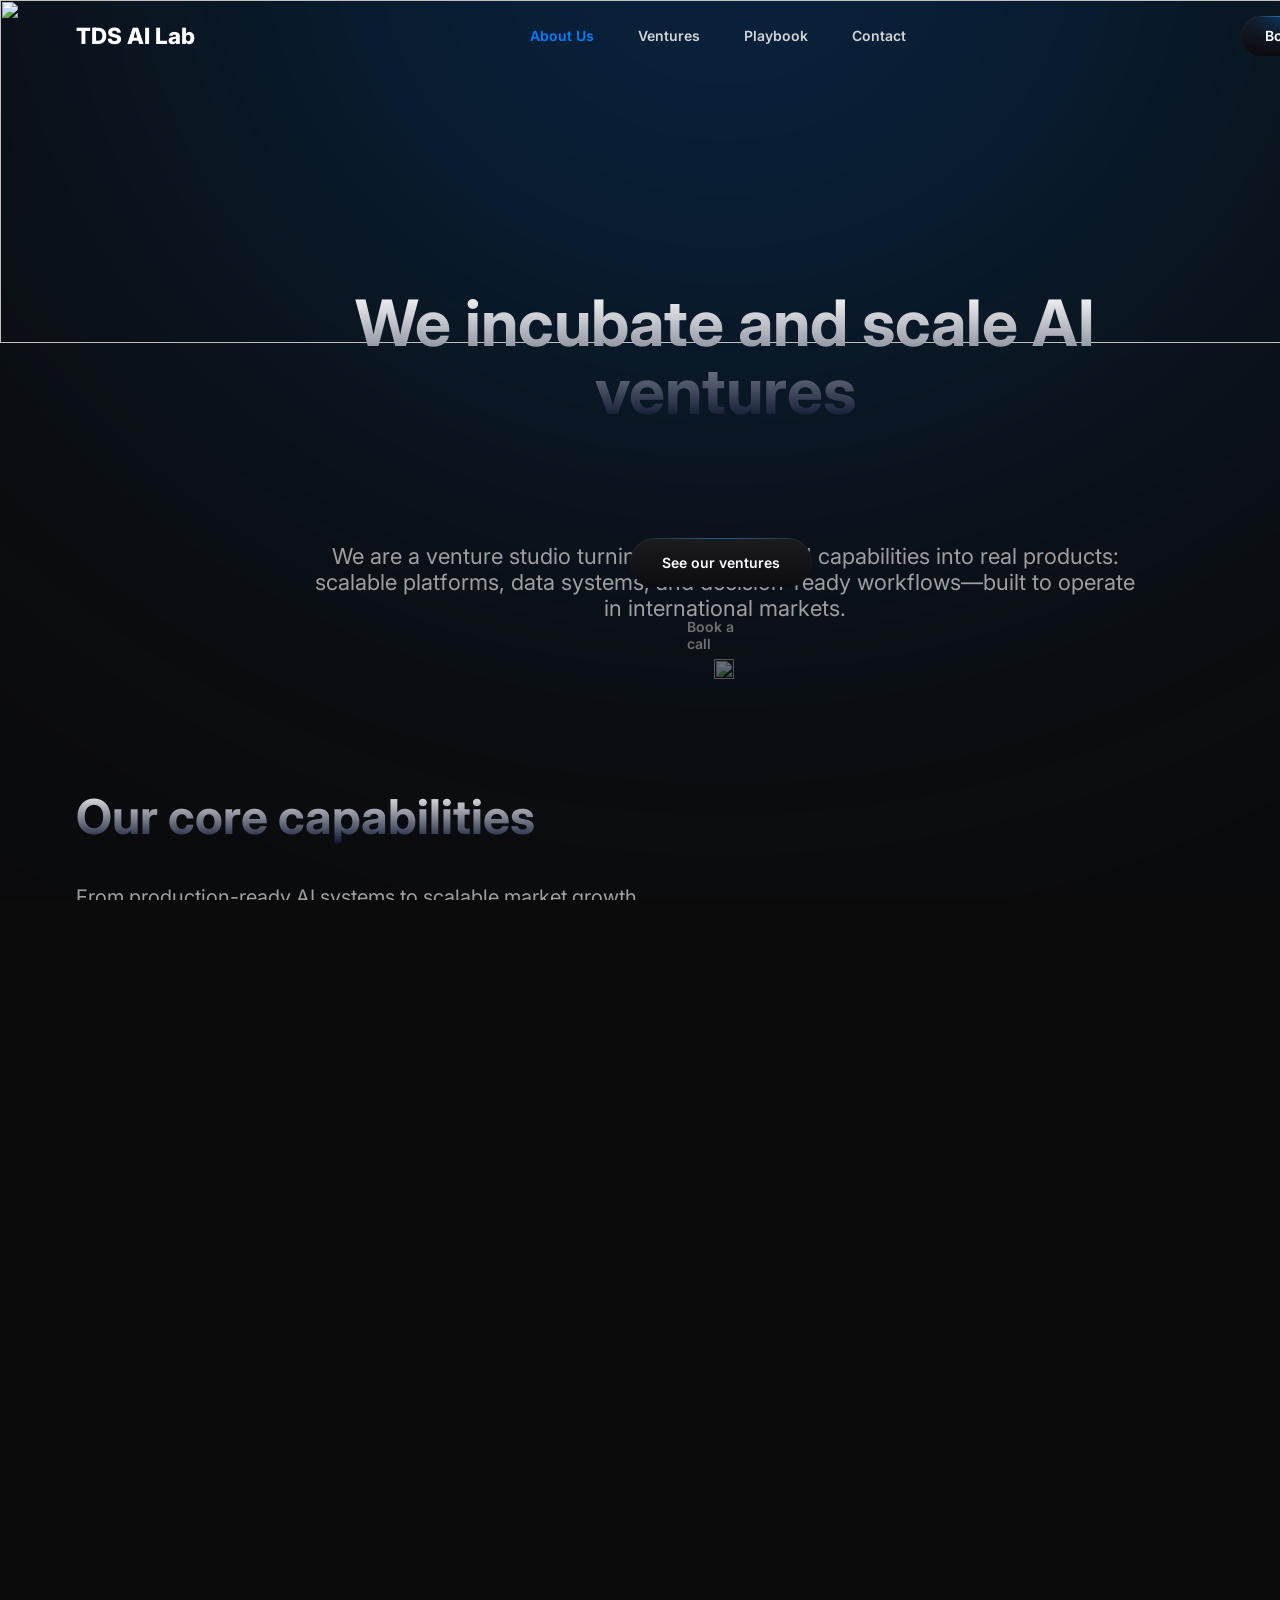
==== index.html @ 9617f19d "first commit" ====
<!DOCTYPE html>
<html>
  <head>
    <meta name="viewport" content="width=device-width, initial-scale=1" />
    <meta charset="utf-8" />
    <link rel="stylesheet" href="globals.css" />
    <link rel="stylesheet" href="styleguide.css" />
    <link rel="stylesheet" href="style.css" />
  </head>
  <body>
    <div class="hero-section" data-model-id="10210:173">
      <div class="frame">
        <div class="ellipse"></div>
        <img class="mask-group" src="https://c.animaapp.com/CDlBEtmH/img/mask-group.png" />
        <div class="group">
          <div class="div">
            <p class="text-wrapper">We incubate and scale AI ventures</p>
            <p class="p">
              We are a venture studio turning cutting-edge AI capabilities into real products: scalable platforms, data
              systems, and decision-ready workflows—built to operate in international markets.
            </p>
          </div>
          <div class="frame-2">
            <div class="text-wrapper-2">Book a call</div>
            <img class="icon-arrow-right" src="https://c.animaapp.com/CDlBEtmH/img/icon-arrow-right.svg" />
          </div>
        </div>
        <button class="button">
          <div class="rectangle"></div>
          <div class="text-wrapper-3">See our ventures</div>
        </button>
      </div>
      <div class="core-capabilities">
        <div class="text-wrapper-4">Our core capabilities</div>
        <p class="text-wrapper-5">From production-ready AI systems to scalable market growth</p>
        <div class="nav-card">
          <img class="illustration-metrics" src="https://c.animaapp.com/CDlBEtmH/img/illustration---metrics.svg" />
          <div class="div-2">
            <div class="text-wrapper-6">Applied AI &amp; Data</div>
            <p class="text-wrapper-7">
              Modular intelligence layers: extraction, enrichment, retrieval, automation, and insight generation.
            </p>
          </div>
        </div>
        <div class="nav-card-2">
          <img class="img" src="https://c.animaapp.com/CDlBEtmH/img/illustration---growth-boards.svg" />
          <div class="div-2">
            <div class="market-access">Market Access &amp; Partnerships</div>
            <p class="text-wrapper-7">
              Support in packaging, positioning, and expanding into new markets with commercial and financing partners.
            </p>
          </div>
        </div>
        <div class="nav-card-3">
          <img class="img" src="https://c.animaapp.com/CDlBEtmH/img/illustration---events.svg" />
          <div class="div-2">
            <div class="text-wrapper-6">Product &amp; Engineering</div>
            <p class="text-wrapper-7">
              Production-grade AI systems, data pipelines, and SaaS platforms designed for reliability and scale.
            </p>
          </div>
        </div>
      </div>
      <div class="top-nav">
        <div class="text-wrapper-8">TDS AI Lab</div>
        <div class="tabs">
          <div class="account">
            <div class="text"><div class="text-wrapper-9">About Us</div></div>
          </div>
          <div class="account">
            <div class="text"><div class="text-wrapper-10">Ventures</div></div>
          </div>
          <div class="account">
            <div class="text"><div class="text-wrapper-10">Playbook</div></div>
          </div>
          <div class="account">
            <div class="text"><div class="text-wrapper-10">Contact</div></div>
          </div>
        </div>
        <div class="buttone">
          <div class="ellipse-2"></div>
          <div class="text-wrapper-3">Book a call</div>
          <div class="rectangle-2"></div>
        </div>
      </div>
      <div class="products">
        <div class="artificial">
          <div class="ellipse-3"></div>
          <img class="mask-group-2" src="https://c.animaapp.com/CDlBEtmH/img/mask-group-1.png" />
          <p class="body">We have already incubated and scaled two AI products</p>
          <p class="headline">Ventures incubated inside TDS AI Lab</p>
        </div>
        <div class="products-2">
          <div class="text-wrapper-11">ProfileWave</div>
          <p class="text-wrapper-12">
            Company intelligence and lead-generation workflows: enrichment, reports, and decision-ready insights.
          </p>
          <button class="button-2">
            <div class="rectangle"></div>
            <div class="text-wrapper-3">Visit profilewave.com</div>
            <img class="icon-arrow-right-2" src="https://c.animaapp.com/CDlBEtmH/img/icon-arrow-right-3.svg" />
          </button>
          <div class="i-pad">
            <img class="image" src="https://c.animaapp.com/CDlBEtmH/img/image.png" />
            <img class="frame-3" src="https://c.animaapp.com/CDlBEtmH/img/frame-1.png" />
          </div>
        </div>
        <div class="products-3">
          <div class="text-wrapper-11">AINNOV8</div>
          <p class="text-wrapper-12">
            AI intelligence platform transforming diverse inputs into modular insights for dashboards and workflows.
          </p>
          <button class="button-3">
            <div class="rectangle"></div>
            <div class="text-wrapper-3">Visit ainnov8.com</div>
            <img class="icon-arrow-right-2" src="https://c.animaapp.com/CDlBEtmH/img/icon-arrow-right-3.svg" />
          </button>
          <div class="i-pad">
            <img class="image-2" src="https://c.animaapp.com/CDlBEtmH/img/image-1.png" />
            <img class="frame-3" src="https://c.animaapp.com/CDlBEtmH/img/frame-1.png" />
          </div>
        </div>
      </div>
      <div class="core-capabilities-2">
        <p class="text-wrapper-13">Scalable technology foundation for intelligent systems</p>
        <div class="nav-card-4">
          <img class="illustration" src="https://c.animaapp.com/CDlBEtmH/img/illustration---destinations.svg" />
          <div class="div-2">
            <div class="text-wrapper-14">Modular intelligence</div>
            <p class="text-wrapper-15">
              Building blocks for classification, extraction, summarization, RAG, and automated workflows.
            </p>
          </div>
        </div>
        <div class="nav-card-5">
          <img class="illustration-2" src="https://c.animaapp.com/CDlBEtmH/img/illustration---segments.svg" />
          <div class="div-2">
            <div class="text-wrapper-14">Enterprise readiness</div>
            <p class="text-wrapper-15">
              Security-minded architecture, scalable infrastructure, and production monitoring built-in.
            </p>
          </div>
        </div>
        <div class="nav-card-6">
          <img class="illustration-2" src="https://c.animaapp.com/CDlBEtmH/img/illustration---journeys.svg" />
          <div class="div-2">
            <div class="text-wrapper-14">End-to-end systems</div>
            <p class="text-wrapper-15">
              From ingestion to delivery: data, models, APIs, and user-facing products in one coherent stack.
            </p>
          </div>
        </div>
      </div>
      <div class="artificial-2">
        <img class="group-2" src="https://c.animaapp.com/CDlBEtmH/img/group-289333.png" />
        <p class="text-wrapper-16">Where AI Ideas Become Global Ventures</p>
        <p class="text-wrapper-17">
          We incubate, engineer, and scale AI-first companies with strong technical foundations and market access.
        </p>
        <button class="button-4">
          <div class="rectangle"></div>
          <div class="text-wrapper-3">Book a Call</div>
          <img class="icon-arrow-right-2" src="https://c.animaapp.com/CDlBEtmH/img/icon-arrow-right-3.svg" />
        </button>
      </div>
    </div>
  </body>
</html>
---- globals.css ----
@import url("https://cdnjs.cloudflare.com/ajax/libs/meyer-reset/2.0/reset.min.css");
@import url("https://fonts.googleapis.com/css?family=Inter:400,800,500,700,600");
* {
  -webkit-font-smoothing: antialiased;
  box-sizing: border-box;
}
html,
body {
  margin: 0px;
  height: 100%;
}
/* a blue color as a generic focus style */
button:focus-visible {
  outline: 2px solid #4a90e2 !important;
  outline: -webkit-focus-ring-color auto 5px !important;
}
a {
  text-decoration: none;
}
---- styleguide.css ----
:root {
  --headline-h0-font-family: "SF Pro", Helvetica;
  --headline-h0-font-weight: 700;
  --headline-h0-font-size: 40px;
  --headline-h0-letter-spacing: 0px;
  --headline-h0-line-height: 42px;
  --headline-h0-font-style: normal;
  --headline-h1-font-family: "SF Pro", Helvetica;
  --headline-h1-font-weight: 700;
  --headline-h1-font-size: 28px;
  --headline-h1-letter-spacing: 0px;
  --headline-h1-line-height: 32px;
  --headline-h1-font-style: normal;
  --headline-h2-font-family: "SF Pro", Helvetica;
  --headline-h2-font-weight: 400;
  --headline-h2-font-size: 22px;
  --headline-h2-letter-spacing: 0px;
  --headline-h2-line-height: 24px;
  --headline-h2-font-style: normal;
  --headline-h2-bold-font-family: "SF Pro", Helvetica;
  --headline-h2-bold-font-weight: 700;
  --headline-h2-bold-font-size: 22px;
  --headline-h2-bold-letter-spacing: 0px;
  --headline-h2-bold-line-height: 24px;
  --headline-h2-bold-font-style: normal;
  --headline-h3-font-family: "SF Pro", Helvetica;
  --headline-h3-font-weight: 700;
  --headline-h3-font-size: 20px;
  --headline-h3-letter-spacing: 0px;
  --headline-h3-line-height: 24px;
  --headline-h3-font-style: normal;
  --headline-h4-font-family: "SF Pro", Helvetica;
  --headline-h4-font-weight: 400;
  --headline-h4-font-size: 18px;
  --headline-h4-letter-spacing: 0px;
  --headline-h4-line-height: 22px;
  --headline-h4-font-style: normal;
  --body-p0-font-family: "SF Pro", Helvetica;
  --body-p0-font-weight: 400;
  --body-p0-font-size: 20px;
  --body-p0-letter-spacing: 0px;
  --body-p0-line-height: 28px;
  --body-p0-font-style: normal;
  --body-p1-font-family: "SF Pro", Helvetica;
  --body-p1-font-weight: 400;
  --body-p1-font-size: 16px;
  --body-p1-letter-spacing: 0px;
  --body-p1-line-height: 20px;
  --body-p1-font-style: normal;
  --body-p1-medium-font-family: "SF Pro", Helvetica;
  --body-p1-medium-font-weight: 500;
  --body-p1-medium-font-size: 16px;
  --body-p1-medium-letter-spacing: 0px;
  --body-p1-medium-line-height: 20px;
  --body-p1-medium-font-style: normal;
  --body-p2-font-family: "SF Pro", Helvetica;
  --body-p2-font-weight: 400;
  --body-p2-font-size: 14px;
  --body-p2-letter-spacing: 0px;
  --body-p2-line-height: 20px;
  --body-p2-font-style: normal;
  --body-p2-medium-font-family: "SF Pro", Helvetica;
  --body-p2-medium-font-weight: 500;
  --body-p2-medium-font-size: 14px;
  --body-p2-medium-letter-spacing: 0px;
  --body-p2-medium-line-height: 20px;
  --body-p2-medium-font-style: normal;
  --label-l1-font-family: "SF Pro", Helvetica;
  --label-l1-font-weight: 400;
  --label-l1-font-size: 12px;
  --label-l1-letter-spacing: 0px;
  --label-l1-line-height: 16px;
  --label-l1-font-style: normal;
  --label-l2-font-family: "SF Pro", Helvetica;
  --label-l2-font-weight: 400;
  --label-l2-font-size: 11px;
  --label-l2-letter-spacing: 0px;
  --label-l2-line-height: 12px;
  --label-l2-font-style: normal;
  --label-l2-semibold-font-family: "SF Pro", Helvetica;
  --label-l2-semibold-font-weight: 400;
  --label-l2-semibold-font-size: 11px;
  --label-l2-semibold-letter-spacing: 0px;
  --label-l2-semibold-line-height: 12px;
  --label-l2-semibold-font-style: normal;
  --button-b1-font-family: "SF Pro", Helvetica;
  --button-b1-font-weight: 400;
  --button-b1-font-size: 14px;
  --button-b1-letter-spacing: 0px;
  --button-b1-line-height: 20px;
  --button-b1-font-style: normal;
  --button-b2-font-family: "SF Pro", Helvetica;
  --button-b2-font-weight: 400;
  --button-b2-font-size: 12px;
  --button-b2-letter-spacing: 0px;
  --button-b2-line-height: 14px;
  --button-b2-font-style: normal;
}
---- style.css ----
html, body {
  margin: 0;
  padding: 0;
  width: 100%;
  min-width: 100%;
  overflow-x: hidden;
  background-color: #0b0b0c;
}

.hero-section {
  position: relative;
  width: 1440px;
  height: 3922px;
  background-color: #0b0b0c;
  overflow: hidden;
  margin: 0 auto;
}

.hero-section .frame,
.hero-section .core-capabilities,
.hero-section .top-nav,
.hero-section .products,
.hero-section .core-capabilities-2,
.hero-section .artificial-2 {
  left: 50%;
  transform: translateX(-50%);
}

.hero-section .frame {
  position: absolute;
  top: 0;
  left: 50%;
  width: 1440px;
  transform: translateX(-50%);
  height: 713px;
}

.hero-section .ellipse {
  position: absolute;
  top: -831px;
  left: -186px;
  width: 1822px;
  height: 1544px;
  border-radius: 911.06px/771.95px;
  filter: blur(209.02px);
  background: radial-gradient(50% 50% at 50% 50%, rgba(0, 128, 255, 0.3) 0%, rgba(12, 12, 12, 0.3) 100%);
}

.hero-section .mask-group {
  position: absolute;
  top: 0;
  left: 50%;
  width: 1440px;
  transform: translateX(-50%);
  height: 343px;
}

.hero-section .group {
  position: absolute;
  top: 225px;
  left: 305px;
  width: 840px;
  height: 438px;
  display: flex;
  flex-direction: column;
  gap: 145px;
}

.hero-section .div {
  width: 844px;
  height: 249px;
  display: flex;
  flex-direction: column;
  gap: 32px;
}

.hero-section .text-wrapper {
  display: flex;
  align-items: center;
  justify-content: center;
  margin-left: 35.1px;
  width: 770px;
  height: 136px;
  background: linear-gradient(180deg, rgba(255, 255, 255, 1) 0%, rgba(6, 15, 42, 1) 100%);
  -webkit-background-clip: text !important;
  background-clip: text;
  -webkit-text-fill-color: transparent;
  text-fill-color: transparent;
  font-family: "Inter", Helvetica;
  font-weight: 700;
  color: transparent;
  font-size: 64px;
  text-align: center;
  letter-spacing: 0;
  line-height: 68px;
}

.hero-section .p {
  display: flex;
  align-items: center;
  justify-content: center;
  width: 840px;
  height: 81px;
  font-family: "Inter", Helvetica;
  font-weight: 400;
  color: #9f9fa1;
  font-size: 22px;
  text-align: center;
  letter-spacing: 0;
  line-height: normal;
}

.hero-section .frame-2 {
  display: flex;
  margin-left: 382.1px;
  width: 74px;
  height: 44px;
  position: relative;
  flex-direction: column;
  align-items: center;
  gap: 7px;
  opacity: 0.4;
}

.hero-section .text-wrapper-2 {
  position: relative;
  align-self: stretch;
  margin-top: -1px;
  font-family: "Inter", Helvetica;
  font-weight: 600;
  color: #ffffff;
  font-size: 14px;
  letter-spacing: 0;
  line-height: normal;
}

.hero-section .icon-arrow-right {
  position: relative;
  width: 20px;
  height: 20px;
}

.hero-section .button {
  all: unset;
  box-sizing: border-box;
  display: inline-flex;
  height: 49px;
  align-items: center;
  gap: 8px;
  padding: 16px 32px;
  position: absolute;
  top: 538px;
  left: calc(50% - 90px);
  border-radius: 999px;
  overflow: hidden;
  border: none;
  background: linear-gradient(180deg, rgba(28, 28, 31, 1) 0%, rgba(12, 12, 17, 1) 100%);
}

.hero-section .button::before {
  content: "";
  position: absolute;
  inset: 0;
  padding: 1px;
  border-radius: 999px;
  background: linear-gradient(180deg, rgba(255, 255, 255, 0.07) 0%, rgba(12, 12, 12, 0.04) 100%);
  -webkit-mask: linear-gradient(#fff 0 0) content-box, linear-gradient(#fff 0 0);
  -webkit-mask-composite: xor;
  mask-composite: exclude;
  z-index: 1;
  pointer-events: none;
}

.hero-section .rectangle {
  position: absolute;
  width: calc(100% - 13px);
  left: 7px;
  bottom: 48px;
  height: 1px;
  background: linear-gradient(
    90deg,
    rgba(13, 13, 13, 1) 0%,
    rgba(39, 133, 226, 0.8) 36%,
    rgba(0, 128, 255, 1) 50%,
    rgba(39, 133, 226, 0.8) 64%,
    rgba(13, 13, 13, 0) 100%
  );
  opacity: 0.5;
}

.hero-section .text-wrapper-3 {
  position: relative;
  width: fit-content;
  margin-top: -1px;
  font-family: "Inter", Helvetica;
  font-weight: 600;
  color: #ffffff;
  font-size: 14px;
  letter-spacing: 0;
  line-height: normal;
}

.hero-section .core-capabilities {
  position: absolute;
  top: 713px;
  left: 50%;
  width: 1436px;
  transform: translateX(-50%);
  height: 651px;
}

.hero-section .text-wrapper-4 {
  position: absolute;
  top: 76px;
  left: 74px;
  height: 56px;
  display: flex;
  align-items: center;
  background: linear-gradient(180deg, rgba(255, 255, 255, 1) 0%, rgba(6, 15, 42, 1) 100%);
  -webkit-background-clip: text !important;
  background-clip: text;
  -webkit-text-fill-color: transparent;
  text-fill-color: transparent;
  font-family: "Inter", Helvetica;
  font-weight: 700;
  color: transparent;
  font-size: 48px;
  letter-spacing: 0;
  line-height: 56px;
  white-space: nowrap;
}

.hero-section .text-wrapper-5 {
  position: absolute;
  top: 152px;
  left: 74px;
  height: 24px;
  display: flex;
  align-items: center;
  font-family: "Inter", Helvetica;
  font-weight: 400;
  color: #9f9fa1;
  font-size: 20px;
  letter-spacing: 0;
  line-height: normal;
  white-space: nowrap;
}

.hero-section .nav-card {
  display: flex;
  flex-direction: column;
  width: 404px;
  height: 347px;
  align-items: flex-start;
  justify-content: space-between;
  padding: 44px;
  position: absolute;
  top: 224px;
  left: 516px;
  border-radius: 24px;
  overflow: hidden;
  border: none;
  background: linear-gradient(180deg, rgba(28, 28, 31, 1) 0%, rgba(12, 12, 12, 1) 100%);
}

.hero-section .nav-card::before {
  content: "";
  position: absolute;
  inset: 0;
  padding: 1px;
  border-radius: 24px;
  background: linear-gradient(180deg, rgba(28, 28, 31, 0.5) 0%, rgba(255, 255, 255, 0.12) 100%);
  -webkit-mask: linear-gradient(#fff 0 0) content-box, linear-gradient(#fff 0 0);
  -webkit-mask-composite: xor;
  mask-composite: exclude;
  z-index: 1;
  pointer-events: none;
}

.hero-section .illustration-metrics {
  position: relative;
  width: 48px;
  height: 48.02px;
  margin-top: -0.02px;
}

.hero-section .div-2 {
  display: flex;
  flex-direction: column;
  align-items: flex-start;
  gap: 16px;
  position: relative;
  align-self: stretch;
  width: 100%;
  flex: 0 0 auto;
}

.hero-section .text-wrapper-6 {
  position: relative;
  width: fit-content;
  margin-top: -1px;
  font-family: "Inter", Helvetica;
  font-weight: 500;
  color: #ffffff;
  font-size: 22px;
  letter-spacing: 0;
  line-height: 32px;
  white-space: nowrap;
}

.hero-section .text-wrapper-7 {
  position: relative;
  display: flex;
  align-items: center;
  align-self: stretch;
  font-family: "Inter", Helvetica;
  font-weight: 400;
  color: #9f9fa1;
  font-size: 18px;
  letter-spacing: 0;
  line-height: normal;
}

.hero-section .nav-card-2 {
  width: 404px;
  height: 347px;
  justify-content: space-between;
  padding: 44px;
  top: 224px;
  left: 960px;
  border-radius: 24px;
  overflow: hidden;
  border: none;
  background: linear-gradient(180deg, rgba(28, 28, 31, 1) 0%, rgba(12, 12, 12, 1) 100%);
  display: flex;
  flex-direction: column;
  align-items: flex-start;
  position: absolute;
}

.hero-section .nav-card-2::before {
  content: "";
  position: absolute;
  inset: 0;
  padding: 1px;
  border-radius: 24px;
  background: linear-gradient(180deg, rgba(28, 28, 31, 0.5) 0%, rgba(255, 255, 255, 0.12) 100%);
  -webkit-mask: linear-gradient(#fff 0 0) content-box, linear-gradient(#fff 0 0);
  -webkit-mask-composite: xor;
  mask-composite: exclude;
  z-index: 1;
  pointer-events: none;
}

.hero-section .img {
  position: relative;
  width: 48px;
  height: 48px;
}

.hero-section .market-access {
  position: relative;
  width: fit-content;
  margin-top: -1px;
  margin-right: -1px;
  font-family: "Inter", Helvetica;
  font-weight: 500;
  color: #ffffff;
  font-size: 22px;
  letter-spacing: 0;
  line-height: 32px;
  white-space: nowrap;
}

.hero-section .nav-card-3 {
  width: 404px;
  height: 347px;
  justify-content: space-between;
  padding: 44px;
  top: 224px;
  left: 74px;
  border-radius: 24px;
  overflow: hidden;
  border: none;
  background: linear-gradient(180deg, rgba(28, 28, 31, 1) 0%, rgba(12, 12, 12, 1) 100%);
  display: flex;
  flex-direction: column;
  align-items: flex-start;
  position: absolute;
}

.hero-section .nav-card-3::before {
  content: "";
  position: absolute;
  inset: 0;
  padding: 1px;
  border-radius: 24px;
  background: linear-gradient(180deg, rgba(28, 28, 31, 0.5) 0%, rgba(255, 255, 255, 0.12) 100%);
  -webkit-mask: linear-gradient(#fff 0 0) content-box, linear-gradient(#fff 0 0);
  -webkit-mask-composite: xor;
  mask-composite: exclude;
  z-index: 1;
  pointer-events: none;
}

.hero-section .top-nav {
  display: flex;
  width: 1448px;
  align-items: center;
  justify-content: space-between;
  padding: 16px 80px;
  position: absolute;
  top: 0;
  left: 50%;
  transform: translateX(-50%);
}

.hero-section .text-wrapper-8 {
  position: relative;
  display: flex;
  align-items: center;
  justify-content: center;
  width: fit-content;
  font-family: "Inter", Helvetica;
  font-weight: 800;
  color: #ffffff;
  font-size: 22.4px;
  text-align: center;
  letter-spacing: 0;
  line-height: 23.8px;
  white-space: nowrap;
}

.hero-section .tabs {
  display: inline-flex;
  align-items: center;
  gap: 44px;
  position: relative;
  flex: 0 0 auto;
}

.hero-section .account {
  display: inline-flex;
  align-items: center;
  gap: 10px;
  position: relative;
  flex: 0 0 auto;
}

.hero-section .text {
  display: inline-flex;
  flex-direction: column;
  align-items: flex-start;
  position: relative;
  flex: 0 0 auto;
}

.hero-section .text-wrapper-9 {
  position: relative;
  width: fit-content;
  margin-top: -1px;
  font-family: "Inter", Helvetica;
  font-weight: 600;
  color: #007fff;
  font-size: 14px;
  letter-spacing: 0;
  line-height: 20px;
  white-space: nowrap;
}

.hero-section .text-wrapper-10 {
  position: relative;
  width: fit-content;
  margin-top: -1px;
  font-family: "Inter", Helvetica;
  font-weight: 600;
  color: #d3d3d6;
  font-size: 14px;
  letter-spacing: 0;
  line-height: 20px;
  white-space: nowrap;
}

.hero-section .buttone {
  display: inline-flex;
  align-items: center;
  gap: 24px;
  padding: 12px 24px;
  position: relative;
  flex: 0 0 auto;
  border-radius: 999px;
  overflow: hidden;
  border: none;
  background: linear-gradient(180deg, rgba(28, 28, 31, 1) 0%, rgba(12, 12, 17, 1) 100%);
}

.hero-section .buttone::before {
  content: "";
  position: absolute;
  inset: 0;
  padding: 1px;
  border-radius: 999px;
  background: linear-gradient(180deg, rgba(255, 255, 255, 0.07) 0%, rgba(12, 12, 12, 0.04) 100%);
  -webkit-mask: linear-gradient(#fff 0 0) content-box, linear-gradient(#fff 0 0);
  -webkit-mask-composite: xor;
  mask-composite: exclude;
  z-index: 1;
  pointer-events: none;
}

.hero-section .ellipse-2 {
  position: absolute;
  left: calc(50% - 72px);
  bottom: 22px;
  width: 144px;
  height: 57px;
  border-radius: 72px/28.5px;
  filter: blur(16px);
  background: radial-gradient(50% 50% at 53% 50%, rgba(0, 128, 255, 1) 0%, rgba(12, 12, 12, 1) 100%);
  opacity: 0.9;
}

.hero-section .rectangle-2 {
  position: absolute;
  top: 0;
  left: calc(50% - 46px);
  width: 92px;
  height: 1px;
  background: linear-gradient(
    90deg,
    rgba(13, 13, 13, 0) 0%,
    rgba(39, 133, 226, 0.8) 36%,
    rgba(0, 128, 255, 1) 50%,
    rgba(39, 133, 226, 0.8) 64%,
    rgba(13, 13, 13, 0) 100%
  );
}

.hero-section .products {
  position: absolute;
  top: 1364px;
  left: 50%;
  width: 1440px;
  transform: translateX(-50%);
  height: 1124px;
}

.hero-section .artificial {
  position: absolute;
  top: 0;
  left: 76px;
  width: 1280px;
  height: 312px;
  border-radius: 24px;
  overflow: hidden;
  border: none;
  background: linear-gradient(180deg, rgba(28, 28, 31, 1) 0%, rgba(12, 12, 12, 1) 100%);
}

.hero-section .artificial::before {
  content: "";
  position: absolute;
  inset: 0;
  padding: 1px;
  border-radius: 24px;
  background: linear-gradient(180deg, rgba(28, 28, 31, 0.5) 0%, rgba(255, 255, 255, 0.12) 100%);
  -webkit-mask: linear-gradient(#fff 0 0) content-box, linear-gradient(#fff 0 0);
  -webkit-mask-composite: xor;
  mask-composite: exclude;
  z-index: 1;
  pointer-events: none;
}

.hero-section .ellipse-3 {
  position: absolute;
  top: -86px;
  left: -290px;
  width: 2561px;
  height: 452px;
  border-radius: 1280.5px/226px;
  filter: blur(150px);
  background: radial-gradient(50% 50% at 50% 50%, rgba(0, 128, 255, 0.3) 0%, rgba(12, 12, 12, 0.3) 100%);
}

.hero-section .mask-group-2 {
  position: absolute;
  top: 0;
  left: 318px;
  width: 962px;
  height: 312px;
}

.hero-section .body {
  position: absolute;
  top: 212px;
  left: 72px;
  opacity: 0.7;
  font-family: "Inter", Helvetica;
  font-weight: 400;
  color: #ffffff;
  font-size: 20px;
  letter-spacing: 0;
  line-height: 28px;
  white-space: nowrap;
}

.hero-section .headline {
  position: absolute;
  top: 74px;
  left: 72px;
  width: 664px;
  height: 112px;
  display: flex;
  align-items: center;
  background: linear-gradient(180deg, rgba(255, 255, 255, 1) 0%, rgba(6, 15, 42, 1) 100%);
  -webkit-background-clip: text !important;
  background-clip: text;
  -webkit-text-fill-color: transparent;
  text-fill-color: transparent;
  font-family: "Inter", Helvetica;
  font-weight: 700;
  color: transparent;
  font-size: 48px;
  letter-spacing: 0;
  line-height: 56px;
}

.hero-section .products-2 {
  left: 80px;
  position: absolute;
  top: 352px;
  width: 624px;
  height: 734px;
  display: flex;
  flex-direction: column;
  border-radius: 24px;
  overflow: hidden;
  border: none;
  background: linear-gradient(180deg, rgba(28, 28, 31, 1) 0%, rgba(12, 12, 12, 1) 100%);
}

.hero-section .products-2::before {
  content: "";
  position: absolute;
  inset: 0;
  padding: 1px;
  border-radius: 24px;
  background: linear-gradient(180deg, rgba(255, 255, 255, 0.12) 0%, rgba(28, 28, 31, 0.5) 100%);
  -webkit-mask: linear-gradient(#fff 0 0) content-box, linear-gradient(#fff 0 0);
  -webkit-mask-composite: xor;
  mask-composite: exclude;
  z-index: 1;
  pointer-events: none;
}

.hero-section .text-wrapper-11 {
  display: flex;
  align-items: center;
  margin-left: 44px;
  width: 482.61px;
  height: 56px;
  margin-top: 42px;
  font-family: "Inter", Helvetica;
  font-weight: 600;
  color: #f1f3fd;
  font-size: 40px;
  letter-spacing: 0;
  line-height: 56px;
}

.hero-section .text-wrapper-12 {
  display: flex;
  align-items: center;
  margin-left: 44px;
  width: 482.61px;
  height: 44px;
  margin-top: 16px;
  font-family: "Inter", Helvetica;
  font-weight: 400;
  color: #989aad;
  font-size: 18px;
  letter-spacing: 0;
  line-height: normal;
}

.hero-section .button-2 {
  all: unset;
  box-sizing: border-box;
  margin-left: 44px;
  width: 231px;
  position: relative;
  margin-top: 51px;
  display: inline-flex;
  height: 49px;
  align-items: center;
  gap: 8px;
  padding: 16px 24px 16px 32px;
  border-radius: 999px;
  overflow: hidden;
  border: none;
  background: linear-gradient(180deg, rgba(28, 28, 31, 1) 0%, rgba(12, 12, 17, 1) 100%);
}

.hero-section .button-2::before {
  content: "";
  position: absolute;
  inset: 0;
  padding: 1px;
  border-radius: 999px;
  background: linear-gradient(180deg, rgba(255, 255, 255, 0.07) 0%, rgba(12, 12, 12, 0.04) 100%);
  -webkit-mask: linear-gradient(#fff 0 0) content-box, linear-gradient(#fff 0 0);
  -webkit-mask-composite: xor;
  mask-composite: exclude;
  z-index: 1;
  pointer-events: none;
}

.hero-section .icon-arrow-right-2 {
  position: relative;
  width: 20px;
  height: 20px;
  margin-top: -1.5px;
  margin-bottom: -1.5px;
}

.hero-section .i-pad {
  margin-left: 44px;
  width: 790px;
  height: 606px;
  position: relative;
  margin-top: 72px;
}

.hero-section .image {
  position: absolute;
  width: 96.74%;
  height: 95.67%;
  top: 4.33%;
  left: 3.26%;
}

.hero-section .frame-3 {
  position: absolute;
  width: 100.64%;
  height: 101.07%;
  top: 0;
  left: 0;
}

.hero-section .products-3 {
  left: 736px;
  position: absolute;
  top: 352px;
  width: 624px;
  height: 734px;
  display: flex;
  flex-direction: column;
  border-radius: 24px;
  overflow: hidden;
  border: none;
  background: linear-gradient(180deg, rgba(28, 28, 31, 1) 0%, rgba(12, 12, 12, 1) 100%);
}

.hero-section .products-3::before {
  content: "";
  position: absolute;
  inset: 0;
  padding: 1px;
  border-radius: 24px;
  background: linear-gradient(180deg, rgba(255, 255, 255, 0.12) 0%, rgba(28, 28, 31, 0.5) 100%);
  -webkit-mask: linear-gradient(#fff 0 0) content-box, linear-gradient(#fff 0 0);
  -webkit-mask-composite: xor;
  mask-composite: exclude;
  z-index: 1;
  pointer-events: none;
}

.hero-section .button-3 {
  all: unset;
  box-sizing: border-box;
  margin-left: 44.1px;
  width: 205px;
  position: relative;
  margin-top: 51px;
  display: inline-flex;
  height: 49px;
  align-items: center;
  gap: 8px;
  padding: 16px 24px 16px 32px;
  border-radius: 999px;
  overflow: hidden;
  border: none;
  background: linear-gradient(180deg, rgba(28, 28, 31, 1) 0%, rgba(12, 12, 17, 1) 100%);
}

.hero-section .button-3::before {
  content: "";
  position: absolute;
  inset: 0;
  padding: 1px;
  border-radius: 999px;
  background: linear-gradient(180deg, rgba(255, 255, 255, 0.07) 0%, rgba(12, 12, 12, 0.04) 100%);
  -webkit-mask: linear-gradient(#fff 0 0) content-box, linear-gradient(#fff 0 0);
  -webkit-mask-composite: xor;
  mask-composite: exclude;
  z-index: 1;
  pointer-events: none;
}

.hero-section .image-2 {
  position: absolute;
  top: 20px;
  left: 24px;
  width: 556px;
  height: 384px;
}

.hero-section .core-capabilities-2 {
  position: absolute;
  top: 2488px;
  left: 50%;
  width: 1444px;
  transform: translateX(-50%);
  height: 968px;
}

.hero-section .text-wrapper-13 {
  position: absolute;
  top: 81px;
  left: 80px;
  width: 579px;
  height: 168px;
  display: flex;
  align-items: center;
  background: linear-gradient(180deg, rgba(255, 255, 255, 1) 0%, rgba(6, 15, 42, 1) 100%);
  -webkit-background-clip: text !important;
  background-clip: text;
  -webkit-text-fill-color: transparent;
  text-fill-color: transparent;
  font-family: "Inter", Helvetica;
  font-weight: 700;
  color: transparent;
  font-size: 48px;
  letter-spacing: 0;
  line-height: 56px;
}

.hero-section .nav-card-4 {
  width: 622px;
  gap: 40px;
  padding: 0px 0px 40px;
  top: 376px;
  left: 744px;
  border-bottom-width: 1px;
  border-bottom-style: solid;
  border-color: transparent;
  border-image: linear-gradient(270deg, rgba(255, 255, 255, 0.04) 0%, rgba(255, 255, 255, 0.12) 100%) 1;
  display: flex;
  flex-direction: column;
  align-items: flex-start;
  position: absolute;
}

.hero-section .illustration {
  position: relative;
  width: 64.03px;
  height: 64px;
  aspect-ratio: 1;
}

.hero-section .text-wrapper-14 {
  position: relative;
  width: fit-content;
  margin-top: -1px;
  font-family: "Inter", Helvetica;
  font-weight: 500;
  color: #f1f3fd;
  font-size: 22px;
  letter-spacing: 0;
  line-height: 32px;
  white-space: nowrap;
}

.hero-section .text-wrapper-15 {
  position: relative;
  display: flex;
  align-items: center;
  align-self: stretch;
  font-family: "Inter", Helvetica;
  font-weight: 400;
  color: #989aad;
  font-size: 18px;
  letter-spacing: 0;
  line-height: normal;
}

.hero-section .nav-card-5 {
  width: 622px;
  gap: 40px;
  padding: 0px 0px 40px;
  top: 652px;
  left: 744px;
  display: flex;
  flex-direction: column;
  align-items: flex-start;
  position: absolute;
}

.hero-section .illustration-2 {
  position: relative;
  width: 64px;
  height: 64px;
  aspect-ratio: 1;
}

.hero-section .nav-card-6 {
  width: 622px;
  gap: 40px;
  padding: 0px 0px 40px;
  top: 100px;
  left: 744px;
  border-bottom-width: 1px;
  border-bottom-style: solid;
  border-color: transparent;
  border-image: linear-gradient(270deg, rgba(255, 255, 255, 0.04) 0%, rgba(255, 255, 255, 0.12) 100%) 1;
  display: flex;
  flex-direction: column;
  align-items: flex-start;
  position: absolute;
}

.hero-section .artificial-2 {
  position: absolute;
  top: 3456px;
  left: 50%;
  width: 1280px;
  transform: translateX(-50%);
  height: 361px;
  border-radius: 24px;
  overflow: hidden;
  border: none;
  background: linear-gradient(180deg, rgba(28, 28, 31, 1) 0%, rgba(12, 12, 12, 1) 100%);
}

.hero-section .artificial-2::before {
  content: "";
  position: absolute;
  inset: 0;
  padding: 1px;
  border-radius: 24px;
  background: linear-gradient(180deg, rgba(28, 28, 31, 0.5) 0%, rgba(255, 255, 255, 0.12) 100%);
  -webkit-mask: linear-gradient(#fff 0 0) content-box, linear-gradient(#fff 0 0);
  -webkit-mask-composite: xor;
  mask-composite: exclude;
  z-index: 1;
  pointer-events: none;
}

.hero-section .group-2 {
  position: absolute;
  top: 0;
  left: 0;
  width: 1280px;
  height: 361px;
}

.hero-section .text-wrapper-16 {
  position: absolute;
  top: 78px;
  left: 247px;
  height: 56px;
  display: flex;
  align-items: center;
  background: linear-gradient(180deg, rgba(255, 255, 255, 1) 0%, rgba(6, 15, 42, 1) 100%);
  -webkit-background-clip: text !important;
  background-clip: text;
  -webkit-text-fill-color: transparent;
  text-fill-color: transparent;
  font-family: "Inter", Helvetica;
  font-weight: 700;
  color: transparent;
  font-size: 40px;
  letter-spacing: 0;
  line-height: 56px;
  white-space: nowrap;
}

.hero-section .text-wrapper-17 {
  position: absolute;
  top: 156px;
  left: 399px;
  width: 483px;
  height: 44px;
  display: flex;
  align-items: center;
  justify-content: center;
  font-family: "Inter", Helvetica;
  font-weight: 400;
  color: #989aad;
  font-size: 18px;
  text-align: center;
  letter-spacing: 0;
  line-height: normal;
}

.hero-section .button-4 {
  all: unset;
  box-sizing: border-box;
  position: absolute;
  top: 240px;
  left: calc(50% - 79px);
  display: inline-flex;
  height: 49px;
  align-items: center;
  gap: 8px;
  padding: 16px 24px 16px 32px;
  border-radius: 999px;
  overflow: hidden;
  border: none;
  background: linear-gradient(180deg, rgba(28, 28, 31, 1) 0%, rgba(12, 12, 17, 1) 100%);
}

.hero-section .button-4::before {
  content: "";
  position: absolute;
  inset: 0;
  padding: 1px;
  border-radius: 999px;
  background: linear-gradient(180deg, rgba(255, 255, 255, 0.07) 0%, rgba(12, 12, 12, 0.04) 100%);
  -webkit-mask: linear-gradient(#fff 0 0) content-box, linear-gradient(#fff 0 0);
  -webkit-mask-composite: xor;
  mask-composite: exclude;
  z-index: 1;
  pointer-events: none;
}
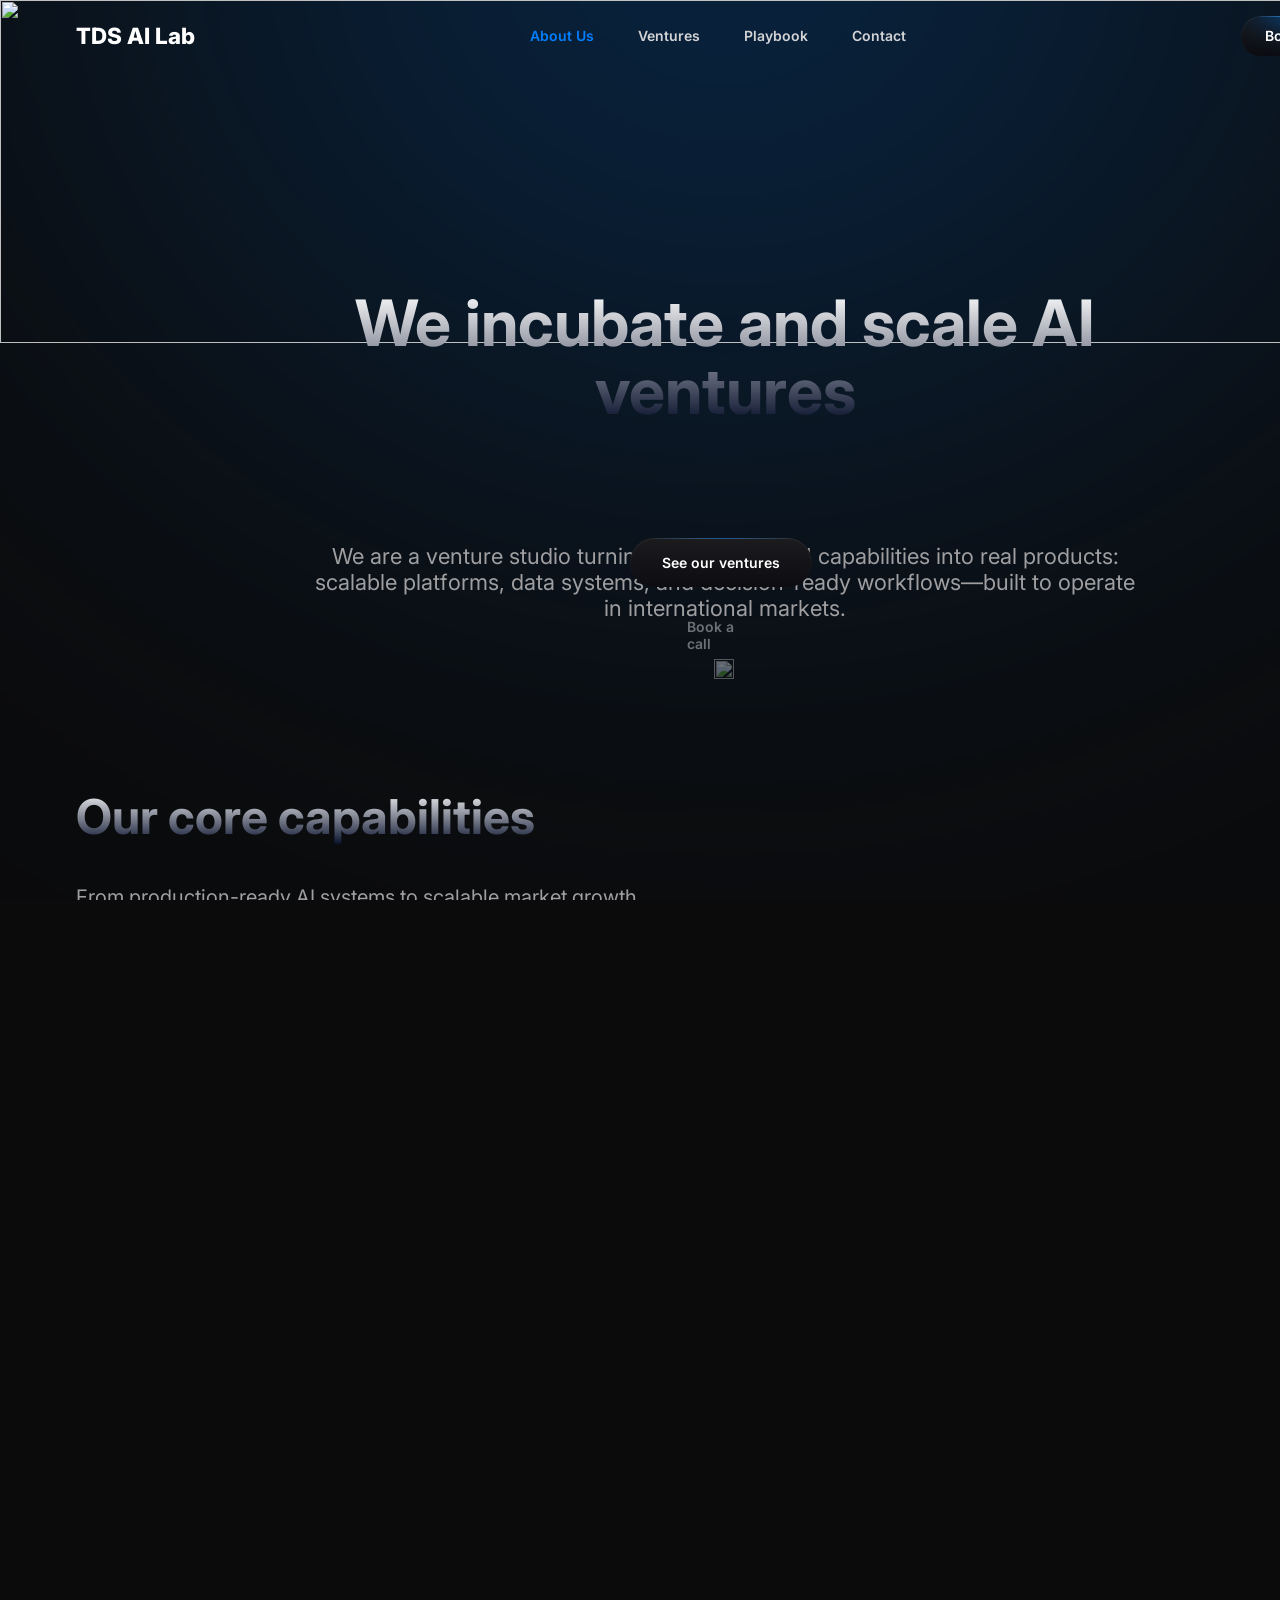
==== commit 5aaf6ea3: "css files integration" ====
--- a/index.html
+++ b/index.html
@@ -3,8 +3,6 @@
   <head>
     <meta name="viewport" content="width=device-width, initial-scale=1" />
     <meta charset="utf-8" />
-    <link rel="stylesheet" href="globals.css" />
-    <link rel="stylesheet" href="styleguide.css" />
     <link rel="stylesheet" href="style.css" />
   </head>
   <body>
--- a/style.css
+++ b/style.css
@@ -1,3 +1,122 @@
+@import url("https://cdnjs.cloudflare.com/ajax/libs/meyer-reset/2.0/reset.min.css");
+@import url("https://fonts.googleapis.com/css?family=Inter:400,800,500,700,600");
+* {
+  -webkit-font-smoothing: antialiased;
+  box-sizing: border-box;
+}
+html,
+body {
+  margin: 0px;
+  height: 100%;
+}
+/* a blue color as a generic focus style */
+button:focus-visible {
+  outline: 2px solid #4a90e2 !important;
+  outline: -webkit-focus-ring-color auto 5px !important;
+}
+a {
+  text-decoration: none;
+}
+
+:root {
+  --headline-h0-font-family: "SF Pro", Helvetica;
+  --headline-h0-font-weight: 700;
+  --headline-h0-font-size: 40px;
+  --headline-h0-letter-spacing: 0px;
+  --headline-h0-line-height: 42px;
+  --headline-h0-font-style: normal;
+  --headline-h1-font-family: "SF Pro", Helvetica;
+  --headline-h1-font-weight: 700;
+  --headline-h1-font-size: 28px;
+  --headline-h1-letter-spacing: 0px;
+  --headline-h1-line-height: 32px;
+  --headline-h1-font-style: normal;
+  --headline-h2-font-family: "SF Pro", Helvetica;
+  --headline-h2-font-weight: 400;
+  --headline-h2-font-size: 22px;
+  --headline-h2-letter-spacing: 0px;
+  --headline-h2-line-height: 24px;
+  --headline-h2-font-style: normal;
+  --headline-h2-bold-font-family: "SF Pro", Helvetica;
+  --headline-h2-bold-font-weight: 700;
+  --headline-h2-bold-font-size: 22px;
+  --headline-h2-bold-letter-spacing: 0px;
+  --headline-h2-bold-line-height: 24px;
+  --headline-h2-bold-font-style: normal;
+  --headline-h3-font-family: "SF Pro", Helvetica;
+  --headline-h3-font-weight: 700;
+  --headline-h3-font-size: 20px;
+  --headline-h3-letter-spacing: 0px;
+  --headline-h3-line-height: 24px;
+  --headline-h3-font-style: normal;
+  --headline-h4-font-family: "SF Pro", Helvetica;
+  --headline-h4-font-weight: 400;
+  --headline-h4-font-size: 18px;
+  --headline-h4-letter-spacing: 0px;
+  --headline-h4-line-height: 22px;
+  --headline-h4-font-style: normal;
+  --body-p0-font-family: "SF Pro", Helvetica;
+  --body-p0-font-weight: 400;
+  --body-p0-font-size: 20px;
+  --body-p0-letter-spacing: 0px;
+  --body-p0-line-height: 28px;
+  --body-p0-font-style: normal;
+  --body-p1-font-family: "SF Pro", Helvetica;
+  --body-p1-font-weight: 400;
+  --body-p1-font-size: 16px;
+  --body-p1-letter-spacing: 0px;
+  --body-p1-line-height: 20px;
+  --body-p1-font-style: normal;
+  --body-p1-medium-font-family: "SF Pro", Helvetica;
+  --body-p1-medium-font-weight: 500;
+  --body-p1-medium-font-size: 16px;
+  --body-p1-medium-letter-spacing: 0px;
+  --body-p1-medium-line-height: 20px;
+  --body-p1-medium-font-style: normal;
+  --body-p2-font-family: "SF Pro", Helvetica;
+  --body-p2-font-weight: 400;
+  --body-p2-font-size: 14px;
+  --body-p2-letter-spacing: 0px;
+  --body-p2-line-height: 20px;
+  --body-p2-font-style: normal;
+  --body-p2-medium-font-family: "SF Pro", Helvetica;
+  --body-p2-medium-font-weight: 500;
+  --body-p2-medium-font-size: 14px;
+  --body-p2-medium-letter-spacing: 0px;
+  --body-p2-medium-line-height: 20px;
+  --body-p2-medium-font-style: normal;
+  --label-l1-font-family: "SF Pro", Helvetica;
+  --label-l1-font-weight: 400;
+  --label-l1-font-size: 12px;
+  --label-l1-letter-spacing: 0px;
+  --label-l1-line-height: 16px;
+  --label-l1-font-style: normal;
+  --label-l2-font-family: "SF Pro", Helvetica;
+  --label-l2-font-weight: 400;
+  --label-l2-font-size: 11px;
+  --label-l2-letter-spacing: 0px;
+  --label-l2-line-height: 12px;
+  --label-l2-font-style: normal;
+  --label-l2-semibold-font-family: "SF Pro", Helvetica;
+  --label-l2-semibold-font-weight: 400;
+  --label-l2-semibold-font-size: 11px;
+  --label-l2-semibold-letter-spacing: 0px;
+  --label-l2-semibold-line-height: 12px;
+  --label-l2-semibold-font-style: normal;
+  --button-b1-font-family: "SF Pro", Helvetica;
+  --button-b1-font-weight: 400;
+  --button-b1-font-size: 14px;
+  --button-b1-letter-spacing: 0px;
+  --button-b1-line-height: 20px;
+  --button-b1-font-style: normal;
+  --button-b2-font-family: "SF Pro", Helvetica;
+  --button-b2-font-weight: 400;
+  --button-b2-font-size: 12px;
+  --button-b2-letter-spacing: 0px;
+  --button-b2-line-height: 14px;
+  --button-b2-font-style: normal;
+}
+
 html, body {
   margin: 0;
   padding: 0;
@@ -1032,4 +1151,2517 @@
   mask-composite: exclude;
   z-index: 1;
   pointer-events: none;
+}
+
+html, body {
+  margin: 0;
+  padding: 0;
+  width: 100%;
+  overflow-x: hidden;
+  background: #0b0b0c;
+}
+
+body::before {
+  content: "";
+  position: absolute;
+  top: 0;
+  left: 0;
+  width: 100%;
+  height: 589px;
+  background-image: url("img/mask-group.png");
+  background-repeat: no-repeat;
+  background-position: center top;
+  background-size: cover;
+  z-index: 0;
+  pointer-events: none;
+}
+
+.about-us {
+  background-color: #0b0b0c;
+  overflow: hidden;
+  width: 1440px;
+  height: 3829px;
+  position: relative;
+  margin: 0 auto;
+  z-index: 1;
+}
+
+.about-us .frame,
+.about-us .top-nav,
+.about-us .core-capabilities-wrapper,
+.about-us .core-capabilities-2,
+.about-us .core-capabilities-3 {
+  left: 50%;
+  transform: translateX(-50%);
+}
+
+.about-us .frame {
+  position: absolute;
+  top: 0;
+  left: 50%;
+  transform: translateX(-50%);
+  width: 1440px;
+  height: 833px;
+}
+
+.about-us .ellipse {
+  position: absolute;
+  top: calc(50% - 564px);
+  left: -421px;
+  width: 1200px;
+  height: 884px;
+  border-radius: 600px/442px;
+  filter: blur(209.02px);
+  background: radial-gradient(50% 50% at 50% 50%, rgba(0, 128, 255, 0.25) 0%, rgba(12, 12, 12, 0.25) 100%);
+}
+
+.about-us .mask-group {
+  display: none;
+}
+
+.about-us .text-wrapper {
+  position: absolute;
+  top: 217px;
+  left: 855px;
+  width: 400px;
+  height: 120px;
+  display: flex;
+  align-items: center;
+  font-family: "Inter", Helvetica;
+  font-weight: 400;
+  color: #9f9fa1;
+  font-size: 18px;
+  letter-spacing: 0;
+  line-height: 24px;
+}
+
+.about-us .incubated-live {
+  position: absolute;
+  top: 725px;
+  left: 85px;
+  height: 24px;
+  display: flex;
+  align-items: center;
+  font-family: "Inter", Helvetica;
+  font-weight: 400;
+  color: #9f9fa1;
+  font-size: 18px;
+  letter-spacing: 0;
+  line-height: 24px;
+  white-space: nowrap;
+}
+
+.about-us .professional {
+  position: absolute;
+  top: 725px;
+  left: 418px;
+  width: 209px;
+  height: 48px;
+  display: flex;
+  align-items: center;
+  font-family: "Inter", Helvetica;
+  font-weight: 400;
+  color: #9f9fa1;
+  font-size: 18px;
+  letter-spacing: 0;
+  line-height: 24px;
+}
+
+.about-us .div {
+  position: absolute;
+  top: 725px;
+  left: 751px;
+  width: 199px;
+  height: 48px;
+  display: flex;
+  align-items: center;
+  font-family: "Inter", Helvetica;
+  font-weight: 400;
+  color: #9f9fa1;
+  font-size: 18px;
+  letter-spacing: 0;
+  line-height: 24px;
+}
+
+.about-us .text-wrapper-2 {
+  position: absolute;
+  top: 725px;
+  left: 1084px;
+  height: 24px;
+  display: flex;
+  align-items: center;
+  font-family: "Inter", Helvetica;
+  font-weight: 400;
+  color: #9f9fa1;
+  font-size: 18px;
+  letter-spacing: 0;
+  line-height: 24px;
+  white-space: nowrap;
+}
+
+.about-us .frame-2 {
+  display: inline-flex;
+  height: 24px;
+  align-items: center;
+  gap: 8px;
+  position: absolute;
+  top: 753px;
+  left: 85px;
+}
+
+.about-us .vector-wrapper {
+  position: relative;
+  width: 24px;
+  height: 24px;
+}
+
+.about-us .vector {
+  position: absolute;
+  width: 82.41%;
+  height: 83.33%;
+  top: 16.67%;
+  left: 17.59%;
+}
+
+.about-us .text-wrapper-3 {
+  position: relative;
+  display: flex;
+  align-items: center;
+  width: fit-content;
+  margin-top: -1px;
+  font-family: "Inter", Helvetica;
+  font-weight: 400;
+  color: #4bde80;
+  font-size: 18px;
+  letter-spacing: 0;
+  line-height: 24px;
+  white-space: nowrap;
+}
+
+.about-us .group {
+  position: absolute;
+  top: 153px;
+  left: 82px;
+  width: 774px;
+  height: 252px;
+  display: flex;
+  flex-direction: column;
+  gap: 16px;
+}
+
+.about-us .text-wrapper-4 {
+  width: 152px;
+  height: 32px;
+  font-family: "Inter", Helvetica;
+  font-weight: 500;
+  color: #007fff;
+  font-size: 18px;
+  letter-spacing: 0;
+  line-height: 32px;
+  white-space: nowrap;
+}
+
+.about-us .turning-AI {
+  width: 770px;
+  height: 204px;
+  background: linear-gradient(180deg, rgba(255, 255, 255, 1) 0%, rgba(6, 15, 42, 1) 100%);
+  -webkit-background-clip: text !important;
+  background-clip: text;
+  -webkit-text-fill-color: transparent;
+  text-fill-color: transparent;
+  font-family: "Inter", Helvetica;
+  font-weight: 700;
+  color: transparent;
+  font-size: 64px;
+  letter-spacing: 0;
+  line-height: 68px;
+}
+
+.about-us .line {
+  top: 514px;
+  left: calc(50% - 641px);
+  width: 1282px;
+  height: 1px;
+  position: absolute;
+  object-fit: cover;
+}
+
+.about-us .frame-3 {
+  display: inline-flex;
+  align-items: baseline;
+  gap: 16px;
+  position: absolute;
+  top: 633px;
+  left: 85px;
+}
+
+.about-us .text-wrapper-5 {
+  position: relative;
+  display: flex;
+  align-items: center;
+  width: fit-content;
+  margin-top: -1px;
+  font-family: "Inter", Helvetica;
+  font-weight: 700;
+  color: #ffffff;
+  font-size: 64px;
+  letter-spacing: 0;
+  line-height: 68px;
+  white-space: nowrap;
+}
+
+.about-us .text-wrapper-6 {
+  position: relative;
+  display: flex;
+  align-items: center;
+  width: fit-content;
+  font-family: "Inter", Helvetica;
+  font-weight: 700;
+  color: #a09fa1;
+  font-size: 32px;
+  letter-spacing: 0;
+  line-height: 32px;
+  white-space: nowrap;
+}
+
+.about-us .div-wrapper {
+  display: inline-flex;
+  align-items: baseline;
+  gap: 16px;
+  position: absolute;
+  top: 633px;
+  left: 418px;
+}
+
+.about-us .frame-4 {
+  display: inline-flex;
+  align-items: baseline;
+  gap: 16px;
+  position: absolute;
+  top: 633px;
+  left: 751px;
+}
+
+.about-us .text-wrapper-7 {
+  align-items: center;
+  width: fit-content;
+  margin-top: -1px;
+  font-family: "Inter", Helvetica;
+  font-weight: 700;
+  color: #ffffff;
+  font-size: 56px;
+  letter-spacing: 0;
+  line-height: 68px;
+  white-space: nowrap;
+  position: relative;
+  display: flex;
+}
+
+.about-us .frame-5 {
+  display: inline-flex;
+  align-items: baseline;
+  gap: 16px;
+  position: absolute;
+  top: 633px;
+  left: 1084px;
+}
+
+.about-us .img {
+  top: 625px;
+  left: 361px;
+  width: 1px;
+  height: 168px;
+  position: absolute;
+  object-fit: cover;
+}
+
+.about-us .line-2 {
+  top: 625px;
+  left: 678px;
+  width: 1px;
+  height: 168px;
+  position: absolute;
+  object-fit: cover;
+}
+
+.about-us .line-3 {
+  top: 625px;
+  left: 995px;
+  width: 1px;
+  height: 168px;
+  position: absolute;
+  object-fit: cover;
+}
+
+.about-us .core-capabilities-wrapper {
+  position: absolute;
+  top: 833px;
+  left: 50%;
+  transform: translateX(-50%);
+  width: 1440px;
+  height: 473px;
+  display: flex;
+  justify-content: center;
+}
+
+.about-us .core-capabilities {
+  width: 1440px;
+  height: 473px;
+  position: relative;
+}
+
+.about-us .our-focus-what-we {
+  position: absolute;
+  top: 80px;
+  left: 85px;
+  height: 112px;
+  background: linear-gradient(180deg, rgba(255, 255, 255, 1) 0%, rgba(6, 15, 42, 1) 100%);
+  -webkit-background-clip: text !important;
+  background-clip: text;
+  -webkit-text-fill-color: transparent;
+  text-fill-color: transparent;
+  font-family: "Inter", Helvetica;
+  font-weight: 700;
+  color: transparent;
+  font-size: 48px;
+  letter-spacing: 0;
+  line-height: 56px;
+}
+
+.about-us .we-invest-our {
+  position: absolute;
+  top: 94px;
+  left: 751px;
+  width: 621px;
+  height: 72px;
+  display: flex;
+  align-items: center;
+  font-family: "Inter", Helvetica;
+  font-weight: 400;
+  color: #9f9fa1;
+  font-size: 20px;
+  letter-spacing: 0;
+  line-height: normal;
+}
+
+.about-us .features {
+  display: flex;
+  width: calc(100% - 153px);
+  height: 84px;
+  align-items: flex-start;
+  gap: 20px;
+  position: absolute;
+  top: 309px;
+  left: 86px;
+}
+
+.about-us .card {
+  display: flex;
+  height: 84px;
+  align-items: center;
+  gap: 20px;
+  padding: 18px 32px;
+  position: relative;
+  flex: 1;
+  flex-grow: 1;
+  border-radius: 16px;
+  border: none;
+  background: linear-gradient(180deg, rgba(28, 28, 31, 1) 0%, rgba(12, 12, 12, 1) 100%);
+}
+
+.about-us .card::before {
+  content: "";
+  position: absolute;
+  inset: 0;
+  padding: 1px;
+  border-radius: 16px;
+  background: linear-gradient(180deg, rgba(28, 28, 31, 0.5) 0%, rgba(255, 255, 255, 0.12) 100%);
+  -webkit-mask: linear-gradient(#fff 0 0) content-box, linear-gradient(#fff 0 0);
+  -webkit-mask-composite: xor;
+  mask-composite: exclude;
+  z-index: 1;
+  pointer-events: none;
+}
+
+.about-us .div-2 {
+  position: relative;
+  width: 44px;
+  height: 44px;
+  aspect-ratio: 1;
+}
+
+.about-us .color {
+  position: absolute;
+  width: 91.67%;
+  height: 91.67%;
+  top: 8.33%;
+  left: 8.33%;
+}
+
+.about-us .color-2 {
+  position: absolute;
+  width: 66.46%;
+  height: 71.18%;
+  top: 28.82%;
+  left: 33.54%;
+}
+
+.about-us .text-wrapper-8 {
+  position: relative;
+  display: flex;
+  align-items: center;
+  flex: 1;
+  font-family: "Inter", Helvetica;
+  font-weight: 400;
+  color: #ffffff;
+  font-size: 16px;
+  letter-spacing: 0;
+  line-height: normal;
+}
+
+.about-us .color-3 {
+  position: absolute;
+  width: 91.67%;
+  height: 69.27%;
+  top: 30.73%;
+  left: 8.33%;
+}
+
+.about-us .color-4 {
+  position: absolute;
+  width: 78.12%;
+  height: 93.23%;
+  top: 6.77%;
+  left: 21.88%;
+}
+
+.about-us .div-3 {
+  position: relative;
+  width: 40px;
+  height: 40px;
+  aspect-ratio: 1;
+}
+
+.about-us .color-5 {
+  position: absolute;
+  width: 87.58%;
+  height: 87.58%;
+  top: 12.42%;
+  left: 12.42%;
+}
+
+.about-us .color-6 {
+  position: absolute;
+  width: 85.21%;
+  height: 91.86%;
+  top: 8.14%;
+  left: 14.79%;
+}
+
+.about-us .color-7 {
+  position: absolute;
+  width: 60.42%;
+  height: 66.67%;
+  top: 33.33%;
+  left: 39.58%;
+}
+
+.about-us .button {
+  all: unset;
+  box-sizing: border-box;
+  display: inline-flex;
+  height: 49px;
+  align-items: center;
+  gap: 8px;
+  padding: 16px 32px;
+  position: absolute;
+  top: 196px;
+  left: calc(50% + 31px);
+  border-radius: 999px;
+  overflow: hidden;
+  border: none;
+  background: linear-gradient(180deg, rgba(28, 28, 31, 1) 0%, rgba(12, 12, 17, 1) 100%);
+}
+
+.about-us .button::before {
+  content: "";
+  position: absolute;
+  inset: 0;
+  padding: 1px;
+  border-radius: 999px;
+  background: linear-gradient(180deg, rgba(255, 255, 255, 0.07) 0%, rgba(12, 12, 12, 0.04) 100%);
+  -webkit-mask: linear-gradient(#fff 0 0) content-box, linear-gradient(#fff 0 0);
+  -webkit-mask-composite: xor;
+  mask-composite: exclude;
+  z-index: 1;
+  pointer-events: none;
+}
+
+.about-us .rectangle {
+  position: absolute;
+  width: calc(100% - 13px);
+  left: 7px;
+  bottom: 48px;
+  height: 1px;
+  background: linear-gradient(
+    90deg,
+    rgba(13, 13, 13, 1) 0%,
+    rgba(39, 133, 226, 0.8) 36%,
+    rgba(0, 128, 255, 1) 50%,
+    rgba(39, 133, 226, 0.8) 64%,
+    rgba(13, 13, 13, 0) 100%
+  );
+  opacity: 0.5;
+}
+
+.about-us .text-wrapper-9 {
+  position: relative;
+  width: fit-content;
+  margin-top: -1px;
+  font-family: "Inter", Helvetica;
+  font-weight: 600;
+  color: #ffffff;
+  font-size: 14px;
+  letter-spacing: 0;
+  line-height: normal;
+}
+
+.about-us .top-nav {
+  display: flex;
+  width: 1448px;
+  align-items: center;
+  justify-content: space-between;
+  padding: 16px 80px;
+  position: absolute;
+  top: 0;
+  left: 50%;
+  transform: translateX(-50%);
+}
+
+.about-us .text-wrapper-10 {
+  position: relative;
+  display: flex;
+  align-items: center;
+  justify-content: center;
+  width: fit-content;
+  font-family: "Inter", Helvetica;
+  font-weight: 800;
+  color: #ffffff;
+  font-size: 22.4px;
+  text-align: center;
+  letter-spacing: 0;
+  line-height: 23.8px;
+  white-space: nowrap;
+}
+
+.about-us .tabs {
+  display: inline-flex;
+  align-items: center;
+  gap: 44px;
+  position: relative;
+  flex: 0 0 auto;
+}
+
+.about-us .account {
+  display: inline-flex;
+  align-items: center;
+  gap: 10px;
+  position: relative;
+  flex: 0 0 auto;
+}
+
+.about-us .text {
+  display: inline-flex;
+  flex-direction: column;
+  align-items: flex-start;
+  position: relative;
+  flex: 0 0 auto;
+}
+
+.about-us .text-wrapper-11 {
+  position: relative;
+  width: fit-content;
+  margin-top: -1px;
+  font-family: "Inter", Helvetica;
+  font-weight: 600;
+  color: #007fff;
+  font-size: 14px;
+  letter-spacing: 0;
+  line-height: 20px;
+  white-space: nowrap;
+}
+
+.about-us .text-wrapper-12 {
+  position: relative;
+  width: fit-content;
+  margin-top: -1px;
+  font-family: "Inter", Helvetica;
+  font-weight: 600;
+  color: #d3d3d6;
+  font-size: 14px;
+  letter-spacing: 0;
+  line-height: 20px;
+  white-space: nowrap;
+}
+
+.about-us .buttone {
+  display: inline-flex;
+  align-items: center;
+  gap: 24px;
+  padding: 12px 24px;
+  position: relative;
+  flex: 0 0 auto;
+  border-radius: 999px;
+  overflow: hidden;
+  border: none;
+  background: linear-gradient(180deg, rgba(28, 28, 31, 1) 0%, rgba(12, 12, 17, 1) 100%);
+}
+
+.about-us .buttone::before {
+  content: "";
+  position: absolute;
+  inset: 0;
+  padding: 1px;
+  border-radius: 999px;
+  background: linear-gradient(180deg, rgba(255, 255, 255, 0.07) 0%, rgba(12, 12, 12, 0.04) 100%);
+  -webkit-mask: linear-gradient(#fff 0 0) content-box, linear-gradient(#fff 0 0);
+  -webkit-mask-composite: xor;
+  mask-composite: exclude;
+  z-index: 1;
+  pointer-events: none;
+}
+
+.about-us .ellipse-2 {
+  position: absolute;
+  left: calc(50% - 72px);
+  bottom: 22px;
+  width: 144px;
+  height: 57px;
+  border-radius: 72px/28.5px;
+  filter: blur(16px);
+  background: radial-gradient(50% 50% at 53% 50%, rgba(0, 128, 255, 1) 0%, rgba(12, 12, 12, 1) 100%);
+  opacity: 0.9;
+}
+
+.about-us .rectangle-2 {
+  position: absolute;
+  top: 0;
+  left: calc(50% - 46px);
+  width: 92px;
+  height: 1px;
+  background: linear-gradient(
+    90deg,
+    rgba(13, 13, 13, 0) 0%,
+    rgba(39, 133, 226, 0.8) 36%,
+    rgba(0, 128, 255, 1) 50%,
+    rgba(39, 133, 226, 0.8) 64%,
+    rgba(13, 13, 13, 0) 100%
+  );
+}
+
+.about-us .artificial {
+  position: absolute;
+  top: 3336px;
+  left: 76px;
+  width: 1280px;
+  height: 408px;
+  border-radius: 24px;
+  overflow: hidden;
+  border: none;
+  background: linear-gradient(180deg, rgba(28, 28, 31, 1) 0%, rgba(12, 12, 12, 1) 100%);
+}
+
+.about-us .artificial::before {
+  content: "";
+  position: absolute;
+  inset: 0;
+  padding: 1px;
+  border-radius: 24px;
+  background: linear-gradient(180deg, rgba(28, 28, 31, 0.5) 0%, rgba(255, 255, 255, 0.12) 100%);
+  -webkit-mask: linear-gradient(#fff 0 0) content-box, linear-gradient(#fff 0 0);
+  -webkit-mask-composite: xor;
+  mask-composite: exclude;
+  z-index: 1;
+  pointer-events: none;
+}
+
+.about-us .group-2 {
+  position: absolute;
+  top: 0;
+  left: 0;
+  width: 1280px;
+  height: 408px;
+}
+
+.about-us .p {
+  position: absolute;
+  top: 78px;
+  left: 247px;
+  height: 56px;
+  display: flex;
+  align-items: center;
+  background: linear-gradient(180deg, rgba(255, 255, 255, 1) 0%, rgba(6, 15, 42, 1) 100%);
+  -webkit-background-clip: text !important;
+  background-clip: text;
+  -webkit-text-fill-color: transparent;
+  text-fill-color: transparent;
+  font-family: "Inter", Helvetica;
+  font-weight: 700;
+  color: transparent;
+  font-size: 40px;
+  letter-spacing: 0;
+  line-height: 56px;
+  white-space: nowrap;
+}
+
+.about-us .text-wrapper-13 {
+  position: absolute;
+  top: 156px;
+  left: 399px;
+  width: 483px;
+  height: 44px;
+  display: flex;
+  align-items: center;
+  justify-content: center;
+  font-family: "Inter", Helvetica;
+  font-weight: 400;
+  color: #989aad;
+  font-size: 18px;
+  text-align: center;
+  letter-spacing: 0;
+  line-height: normal;
+}
+
+.about-us .button-2 {
+  all: unset;
+  box-sizing: border-box;
+  display: inline-flex;
+  height: 49px;
+  align-items: center;
+  gap: 8px;
+  padding: 16px 24px 16px 32px;
+  position: absolute;
+  top: 240px;
+  left: calc(50% - 74px);
+  border-radius: 999px;
+  overflow: hidden;
+  border: none;
+  background: linear-gradient(180deg, rgba(28, 28, 31, 1) 0%, rgba(12, 12, 17, 1) 100%);
+}
+
+.about-us .button-2::before {
+  content: "";
+  position: absolute;
+  inset: 0;
+  padding: 1px;
+  border-radius: 999px;
+  background: linear-gradient(180deg, rgba(255, 255, 255, 0.07) 0%, rgba(12, 12, 12, 0.04) 100%);
+  -webkit-mask: linear-gradient(#fff 0 0) content-box, linear-gradient(#fff 0 0);
+  -webkit-mask-composite: xor;
+  mask-composite: exclude;
+  z-index: 1;
+  pointer-events: none;
+}
+
+.about-us .icon-arrow-right {
+  position: relative;
+  width: 20px;
+  height: 20px;
+  margin-top: -1.5px;
+  margin-bottom: -1.5px;
+}
+
+.about-us .shape {
+  position: absolute;
+  width: 68.86%;
+  height: 69.99%;
+  top: 30.01%;
+  left: 31.14%;
+}
+
+.about-us .frame-6 {
+  display: inline-flex;
+  align-items: flex-start;
+  justify-content: center;
+  gap: 7px;
+  position: absolute;
+  top: 313px;
+  left: calc(50% - 62px);
+  opacity: 0.4;
+}
+
+.about-us .core-capabilities-2 {
+  top: 1306px;
+  height: 906px;
+  position: absolute;
+  left: 50%;
+  transform: translateX(-50%);
+  width: 1440px;
+}
+
+.about-us .nav-card {
+  display: flex;
+  flex-direction: column;
+  width: 404px;
+  height: 258px;
+  align-items: flex-start;
+  justify-content: space-between;
+  padding: 40px;
+  position: absolute;
+  top: 228px;
+  left: 86px;
+  border-radius: 24px;
+  overflow: hidden;
+  border: none;
+  background: linear-gradient(180deg, rgba(28, 28, 31, 1) 0%, rgba(12, 12, 12, 1) 100%);
+}
+
+.about-us .nav-card::before {
+  content: "";
+  position: absolute;
+  inset: 0;
+  padding: 1px;
+  border-radius: 24px;
+  background: linear-gradient(180deg, rgba(28, 28, 31, 0.5) 0%, rgba(255, 255, 255, 0.12) 100%);
+  -webkit-mask: linear-gradient(#fff 0 0) content-box, linear-gradient(#fff 0 0);
+  -webkit-mask-composite: xor;
+  mask-composite: exclude;
+  z-index: 1;
+  pointer-events: none;
+}
+
+.about-us .frame-7 {
+  display: inline-flex;
+  flex-direction: column;
+  align-items: center;
+  justify-content: center;
+  padding: 6px 22px;
+  position: relative;
+  flex: 0 0 auto;
+  background-color: #007fff1f;
+  border-radius: 12px;
+}
+
+.about-us .text-wrapper-14 {
+  position: relative;
+  display: flex;
+  align-items: center;
+  width: fit-content;
+  margin-top: -1.41px;
+  font-family: "Inter", Helvetica;
+  font-weight: 800;
+  color: #007fff;
+  font-size: 24px;
+  letter-spacing: 0;
+  line-height: 32px;
+  white-space: nowrap;
+}
+
+.about-us .div-4 {
+  flex-direction: column;
+  align-items: flex-start;
+  gap: 16px;
+  align-self: stretch;
+  width: 100%;
+  flex: 0 0 auto;
+  position: relative;
+  display: flex;
+}
+
+.about-us .text-wrapper-15 {
+  position: relative;
+  width: fit-content;
+  margin-top: -1px;
+  font-family: "Inter", Helvetica;
+  font-weight: 500;
+  color: #ffffff;
+  font-size: 22px;
+  letter-spacing: 0;
+  line-height: 32px;
+  white-space: nowrap;
+}
+
+.about-us .text-wrapper-16 {
+  position: relative;
+  display: flex;
+  align-items: center;
+  align-self: stretch;
+  font-family: "Inter", Helvetica;
+  font-weight: 400;
+  color: #9f9fa1;
+  font-size: 18px;
+  letter-spacing: 0;
+  line-height: normal;
+}
+
+.about-us .nav-card-2 {
+  width: 404px;
+  height: 258px;
+  justify-content: space-between;
+  padding: 40px;
+  top: 228px;
+  left: 528px;
+  border-radius: 24px;
+  overflow: hidden;
+  border: none;
+  background: linear-gradient(180deg, rgba(28, 28, 31, 1) 0%, rgba(12, 12, 12, 1) 100%);
+  display: flex;
+  flex-direction: column;
+  align-items: flex-start;
+  position: absolute;
+}
+
+.about-us .nav-card-2::before {
+  content: "";
+  position: absolute;
+  inset: 0;
+  padding: 1px;
+  border-radius: 24px;
+  background: linear-gradient(180deg, rgba(28, 28, 31, 0.5) 0%, rgba(255, 255, 255, 0.12) 100%);
+  -webkit-mask: linear-gradient(#fff 0 0) content-box, linear-gradient(#fff 0 0);
+  -webkit-mask-composite: xor;
+  mask-composite: exclude;
+  z-index: 1;
+  pointer-events: none;
+}
+
+.about-us .nav-card-3 {
+  width: 404px;
+  height: 258px;
+  justify-content: space-between;
+  padding: 40px;
+  top: 228px;
+  left: 970px;
+  border-radius: 24px;
+  overflow: hidden;
+  border: none;
+  background: linear-gradient(180deg, rgba(28, 28, 31, 1) 0%, rgba(12, 12, 12, 1) 100%);
+  display: flex;
+  flex-direction: column;
+  align-items: flex-start;
+  position: absolute;
+}
+
+.about-us .nav-card-3::before {
+  content: "";
+  position: absolute;
+  inset: 0;
+  padding: 1px;
+  border-radius: 24px;
+  background: linear-gradient(180deg, rgba(28, 28, 31, 0.5) 0%, rgba(255, 255, 255, 0.12) 100%);
+  -webkit-mask: linear-gradient(#fff 0 0) content-box, linear-gradient(#fff 0 0);
+  -webkit-mask-composite: xor;
+  mask-composite: exclude;
+  z-index: 1;
+  pointer-events: none;
+}
+
+.about-us .nav-card-4 {
+  width: 404px;
+  height: 258px;
+  justify-content: space-between;
+  padding: 40px;
+  top: 568px;
+  left: 307px;
+  border-radius: 24px;
+  overflow: hidden;
+  border: none;
+  background: linear-gradient(180deg, rgba(28, 28, 31, 1) 0%, rgba(12, 12, 12, 1) 100%);
+  display: flex;
+  flex-direction: column;
+  align-items: flex-start;
+  position: absolute;
+}
+
+.about-us .nav-card-4::before {
+  content: "";
+  position: absolute;
+  inset: 0;
+  padding: 1px;
+  border-radius: 24px;
+  background: linear-gradient(180deg, rgba(28, 28, 31, 0.5) 0%, rgba(255, 255, 255, 0.12) 100%);
+  -webkit-mask: linear-gradient(#fff 0 0) content-box, linear-gradient(#fff 0 0);
+  -webkit-mask-composite: xor;
+  mask-composite: exclude;
+  z-index: 1;
+  pointer-events: none;
+}
+
+.about-us .nav-card-5 {
+  width: 404px;
+  height: 258px;
+  justify-content: space-between;
+  padding: 40px;
+  top: 568px;
+  left: 749px;
+  border-radius: 24px;
+  overflow: hidden;
+  border: none;
+  background: linear-gradient(180deg, rgba(28, 28, 31, 1) 0%, rgba(12, 12, 12, 1) 100%);
+  display: flex;
+  flex-direction: column;
+  align-items: flex-start;
+  position: absolute;
+}
+
+.about-us .nav-card-5::before {
+  content: "";
+  position: absolute;
+  inset: 0;
+  padding: 1px;
+  border-radius: 24px;
+  background: linear-gradient(180deg, rgba(28, 28, 31, 0.5) 0%, rgba(255, 255, 255, 0.12) 100%);
+  -webkit-mask: linear-gradient(#fff 0 0) content-box, linear-gradient(#fff 0 0);
+  -webkit-mask-composite: xor;
+  mask-composite: exclude;
+  z-index: 1;
+  pointer-events: none;
+}
+
+.about-us .text-wrapper-17 {
+  position: absolute;
+  top: 80px;
+  left: 86px;
+  height: 56px;
+  display: flex;
+  align-items: center;
+  background: linear-gradient(180deg, rgba(255, 255, 255, 1) 0%, rgba(6, 15, 42, 1) 100%);
+  -webkit-background-clip: text !important;
+  background-clip: text;
+  -webkit-text-fill-color: transparent;
+  text-fill-color: transparent;
+  font-family: "Inter", Helvetica;
+  font-weight: 700;
+  color: transparent;
+  font-size: 48px;
+  letter-spacing: 0;
+  line-height: 56px;
+  white-space: nowrap;
+}
+
+.about-us .text-wrapper-18 {
+  position: absolute;
+  top: 156px;
+  left: 86px;
+  height: 24px;
+  display: flex;
+  align-items: center;
+  font-family: "Inter", Helvetica;
+  font-weight: 400;
+  color: #9f9fa1;
+  font-size: 20px;
+  letter-spacing: 0;
+  line-height: normal;
+  white-space: nowrap;
+}
+
+.about-us .core-capabilities-3 {
+  top: 2212px;
+  height: 1124px;
+  position: absolute;
+  left: 50%;
+  transform: translateX(-50%);
+  width: 1440px;
+}
+
+.about-us .text-wrapper-19 {
+  position: absolute;
+  top: 80px;
+  left: 85px;
+  width: 400px;
+  height: 112px;
+  display: flex;
+  align-items: center;
+  background: linear-gradient(180deg, rgba(255, 255, 255, 1) 0%, rgba(6, 15, 42, 1) 100%);
+  -webkit-background-clip: text !important;
+  background-clip: text;
+  -webkit-text-fill-color: transparent;
+  text-fill-color: transparent;
+  font-family: "Inter", Helvetica;
+  font-weight: 700;
+  color: transparent;
+  font-size: 48px;
+  letter-spacing: 0;
+  line-height: 56px;
+}
+
+.about-us .nav-card-6 {
+  width: 622px;
+  gap: 40px;
+  padding: 0px 0px 40px;
+  top: 100px;
+  left: 744px;
+  border-bottom-width: 1px;
+  border-bottom-style: solid;
+  border-color: transparent;
+  border-image: linear-gradient(270deg, rgba(255, 255, 255, 0.04) 0%, rgba(255, 255, 255, 0.12) 100%) 1;
+  display: flex;
+  flex-direction: column;
+  align-items: flex-start;
+  position: absolute;
+}
+
+.about-us .frame-8 {
+  display: inline-flex;
+  flex-direction: column;
+  height: 56px;
+  align-items: center;
+  justify-content: center;
+  padding: 6px 22px;
+  position: relative;
+  background-color: #007fff1f;
+  border-radius: 16px;
+}
+
+.about-us .text-wrapper-20 {
+  position: relative;
+  display: flex;
+  align-items: center;
+  width: fit-content;
+  font-family: "Inter", Helvetica;
+  font-weight: 800;
+  color: #007fff;
+  font-size: 24px;
+  letter-spacing: 0;
+  line-height: 32px;
+  white-space: nowrap;
+}
+
+.about-us .text-wrapper-21 {
+  position: relative;
+  width: fit-content;
+  margin-top: -1px;
+  font-family: "Inter", Helvetica;
+  font-weight: 500;
+  color: #f1f3fd;
+  font-size: 22px;
+  letter-spacing: 0;
+  line-height: 32px;
+  white-space: nowrap;
+}
+
+.about-us .text-wrapper-22 {
+  position: relative;
+  display: flex;
+  align-items: center;
+  align-self: stretch;
+  font-family: "Inter", Helvetica;
+  font-weight: 400;
+  color: #989aad;
+  font-size: 18px;
+  letter-spacing: 0;
+  line-height: normal;
+}
+
+.about-us .nav-card-7 {
+  width: 622px;
+  gap: 40px;
+  padding: 0px 0px 40px;
+  top: 346px;
+  left: 744px;
+  border-bottom-width: 1px;
+  border-bottom-style: solid;
+  border-color: transparent;
+  border-image: linear-gradient(270deg, rgba(255, 255, 255, 0.04) 0%, rgba(255, 255, 255, 0.12) 100%) 1;
+  display: flex;
+  flex-direction: column;
+  align-items: flex-start;
+  position: absolute;
+}
+
+.about-us .nav-card-8 {
+  width: 622px;
+  gap: 40px;
+  padding: 0px 0px 40px;
+  top: 592px;
+  left: 744px;
+  border-bottom-width: 1px;
+  border-bottom-style: solid;
+  border-color: transparent;
+  border-image: linear-gradient(270deg, rgba(255, 255, 255, 0.04) 0%, rgba(255, 255, 255, 0.12) 100%) 1;
+  display: flex;
+  flex-direction: column;
+  align-items: flex-start;
+  position: absolute;
+}
+
+.about-us .nav-card-9 {
+  width: 622px;
+  gap: 40px;
+  padding: 0px 0px 40px;
+  top: 838px;
+  left: 744px;
+  display: flex;
+  flex-direction: column;
+  align-items: flex-start;
+  position: absolute;
+}
+
+html, body {
+  margin: 0;
+  padding: 0;
+  width: 100%;
+  min-height: 100%;
+}
+
+body {
+  background-image: url("img/mask-group.png");
+  background-repeat: no-repeat;
+  background-position: center top;
+  background-size: cover;
+  background-color: #0b0b0c;
+}
+
+.ventures {
+  background-color: #0b0b0c;
+  overflow: hidden;
+  width: 1440px;
+  height: 3829px;
+  position: relative;
+  margin: 0 auto;
+}
+.ventures .frame {
+  position: absolute;
+  top: 0;
+  left: 50%;
+  transform: translateX(-50%);
+  width: 1440px;
+  height: 582px;
+}
+
+.ventures .ellipse {
+  position: absolute;
+  top: -831px;
+  left: -77px;
+  width: 1603px;
+  height: 1358px;
+  border-radius: 801.37px/679px;
+  filter: blur(183.86px);
+  background: radial-gradient(50% 50% at 50% 50%, rgba(0, 128, 255, 0.3) 0%, rgba(12, 12, 12, 0.3) 100%);
+}
+
+.ventures .mask-group {
+  position: absolute;
+  top: 0;
+  left: 0;
+  width: 1440px;
+  height: 202px;
+}
+
+.ventures .text-wrapper {
+  position: absolute;
+  top: 233px;
+  left: 335px;
+  width: 770px;
+  height: 68px;
+  display: flex;
+  align-items: center;
+  justify-content: center;
+  background: linear-gradient(180deg, rgba(255, 255, 255, 1) 0%, rgba(6, 15, 42, 1) 100%);
+  -webkit-background-clip: text !important;
+  background-clip: text;
+  -webkit-text-fill-color: transparent;
+  text-fill-color: transparent;
+  font-family: "Inter", Helvetica;
+  font-weight: 700;
+  color: transparent;
+  font-size: 64px;
+  text-align: center;
+  letter-spacing: 0;
+  line-height: 68px;
+}
+
+.ventures .div {
+  position: absolute;
+  top: 341px;
+  left: 410px;
+  width: 619px;
+  height: 81px;
+  display: flex;
+  align-items: center;
+  justify-content: center;
+  font-family: "Inter", Helvetica;
+  font-weight: 400;
+  color: #9f9fa1;
+  font-size: 22px;
+  text-align: center;
+  letter-spacing: 0;
+  line-height: normal;
+}
+
+.ventures .core-capabilities {
+  position: absolute;
+  top: 582px;
+  left: calc(50% - 720px);
+  width: 1440px;
+  height: 1353px;
+}
+
+.ventures .text-wrapper-2 {
+  position: absolute;
+  top: 80px;
+  left: 85px;
+  height: 56px;
+  display: flex;
+  align-items: center;
+  background: linear-gradient(180deg, rgba(255, 255, 255, 1) 0%, rgba(6, 15, 42, 1) 100%);
+  -webkit-background-clip: text !important;
+  background-clip: text;
+  -webkit-text-fill-color: transparent;
+  text-fill-color: transparent;
+  font-family: "Inter", Helvetica;
+  font-weight: 700;
+  color: transparent;
+  font-size: 48px;
+  letter-spacing: 0;
+  line-height: 56px;
+  white-space: nowrap;
+}
+
+.ventures .p {
+  position: absolute;
+  top: 91px;
+  left: 740px;
+  width: 632px;
+  height: 72px;
+  display: flex;
+  align-items: center;
+  font-family: "Inter", Helvetica;
+  font-weight: 400;
+  color: #9f9fa1;
+  font-size: 18px;
+  letter-spacing: 0;
+  line-height: 24px;
+}
+
+.ventures .features {
+  display: flex;
+  width: calc(100% - 157px);
+  height: 84px;
+  align-items: flex-start;
+  gap: 20px;
+  position: absolute;
+  top: 306px;
+  left: 78px;
+}
+
+.ventures .card {
+  display: flex;
+  height: 84px;
+  align-items: center;
+  gap: 20px;
+  padding: 18px 32px;
+  position: relative;
+  flex: 1;
+  flex-grow: 1;
+  border-radius: 16px;
+  border: none;
+  background: linear-gradient(180deg, rgba(28, 28, 31, 1) 0%, rgba(12, 12, 12, 1) 100%);
+}
+
+.ventures .card::before {
+  content: "";
+  position: absolute;
+  inset: 0;
+  padding: 1px;
+  border-radius: 16px;
+  background: linear-gradient(180deg, rgba(28, 28, 31, 0.5) 0%, rgba(255, 255, 255, 0.12) 100%);
+  -webkit-mask: linear-gradient(#fff 0 0) content-box, linear-gradient(#fff 0 0);
+  -webkit-mask-composite: xor;
+  mask-composite: exclude;
+  z-index: 1;
+  pointer-events: none;
+}
+
+.ventures .img {
+  position: relative;
+  width: 44px;
+  height: 44px;
+  aspect-ratio: 1;
+}
+
+.ventures .text-wrapper-3 {
+  position: relative;
+  display: flex;
+  align-items: center;
+  flex: 1;
+  font-family: "Inter", Helvetica;
+  font-weight: 400;
+  color: #ffffff;
+  font-size: 16px;
+  letter-spacing: 0;
+  line-height: normal;
+}
+
+.ventures .button {
+  all: unset;
+  box-sizing: border-box;
+  top: 193px;
+  left: 740px;
+  display: inline-flex;
+  height: 49px;
+  align-items: center;
+  gap: 8px;
+  padding: 16px 24px 16px 32px;
+  position: absolute;
+  border-radius: 999px;
+  overflow: hidden;
+  border: none;
+  background: linear-gradient(180deg, rgba(28, 28, 31, 1) 0%, rgba(12, 12, 17, 1) 100%);
+}
+
+.ventures .button::before {
+  content: "";
+  position: absolute;
+  inset: 0;
+  padding: 1px;
+  border-radius: 999px;
+  background: linear-gradient(180deg, rgba(255, 255, 255, 0.07) 0%, rgba(12, 12, 12, 0.04) 100%);
+  -webkit-mask: linear-gradient(#fff 0 0) content-box, linear-gradient(#fff 0 0);
+  -webkit-mask-composite: xor;
+  mask-composite: exclude;
+  z-index: 1;
+  pointer-events: none;
+}
+
+.ventures .rectangle {
+  position: absolute;
+  width: calc(100% - 13px);
+  left: 7px;
+  bottom: 48px;
+  height: 1px;
+  background: linear-gradient(
+    90deg,
+    rgba(13, 13, 13, 1) 0%,
+    rgba(39, 133, 226, 0.8) 36%,
+    rgba(0, 128, 255, 1) 50%,
+    rgba(39, 133, 226, 0.8) 64%,
+    rgba(13, 13, 13, 0) 100%
+  );
+  opacity: 0.5;
+}
+
+.ventures .text-wrapper-4 {
+  position: relative;
+  width: fit-content;
+  margin-top: -1px;
+  font-family: "Inter", Helvetica;
+  font-weight: 600;
+  color: #ffffff;
+  font-size: 14px;
+  letter-spacing: 0;
+  line-height: normal;
+}
+
+.ventures .icon-arrow-right {
+  position: relative;
+  width: 20px;
+  height: 20px;
+  margin-top: -1.5px;
+  margin-bottom: -1.5px;
+}
+
+.ventures .shape {
+  position: absolute;
+  width: 68.86%;
+  height: 69.99%;
+  top: 30.01%;
+  left: 31.14%;
+}
+
+.ventures .i-pad {
+  position: absolute;
+  top: 446px;
+  left: 79px;
+  width: 1287px;
+  height: 833px;
+  display: flex;
+  border-radius: 32px;
+  overflow: hidden;
+  border: none;
+}
+
+.ventures .i-pad::before {
+  content: "";
+  position: absolute;
+  inset: 0;
+  padding: 6px;
+  border-radius: 32px;
+  background: linear-gradient(180deg, rgba(28, 28, 31, 1) 0%, rgba(255, 255, 255, 0.24) 100%);
+  -webkit-mask: linear-gradient(#fff 0 0) content-box, linear-gradient(#fff 0 0);
+  -webkit-mask-composite: xor;
+  mask-composite: exclude;
+  z-index: 1;
+  pointer-events: none;
+}
+
+.ventures .image {
+  flex: 1;
+  width: 1275px;
+}
+
+.ventures .core-capabilities-2 {
+  position: absolute;
+  top: 1935px;
+  left: calc(50% - 720px);
+  width: 1440px;
+  height: 1353px;
+}
+
+.ventures .image-2 {
+  object-fit: cover;
+  flex: 1;
+  width: 1275px;
+}
+
+.ventures .top-nav {
+  display: flex;
+  width: 1448px;
+  align-items: center;
+  justify-content: space-between;
+  padding: 16px 80px;
+  position: absolute;
+  top: 0;
+  left: -4px;
+}
+
+.ventures .text-wrapper-5 {
+  position: relative;
+  display: flex;
+  align-items: center;
+  justify-content: center;
+  width: fit-content;
+  font-family: "Inter", Helvetica;
+  font-weight: 800;
+  color: #ffffff;
+  font-size: 22.4px;
+  text-align: center;
+  letter-spacing: 0;
+  line-height: 23.8px;
+  white-space: nowrap;
+}
+
+.ventures .tabs {
+  display: inline-flex;
+  align-items: center;
+  gap: 44px;
+  position: relative;
+  flex: 0 0 auto;
+}
+
+.ventures .account {
+  display: inline-flex;
+  align-items: center;
+  gap: 10px;
+  position: relative;
+  flex: 0 0 auto;
+}
+
+.ventures .text {
+  display: inline-flex;
+  flex-direction: column;
+  align-items: flex-start;
+  position: relative;
+  flex: 0 0 auto;
+}
+
+.ventures .text-wrapper-6 {
+  position: relative;
+  width: fit-content;
+  margin-top: -1px;
+  font-family: "Inter", Helvetica;
+  font-weight: 600;
+  color: #d3d3d6;
+  font-size: 14px;
+  letter-spacing: 0;
+  line-height: 20px;
+  white-space: nowrap;
+}
+
+.ventures .text-wrapper-7 {
+  position: relative;
+  width: fit-content;
+  margin-top: -1px;
+  font-family: "Inter", Helvetica;
+  font-weight: 600;
+  color: #007fff;
+  font-size: 14px;
+  letter-spacing: 0;
+  line-height: 20px;
+  white-space: nowrap;
+}
+
+.ventures .buttone {
+  display: inline-flex;
+  align-items: center;
+  gap: 24px;
+  padding: 12px 24px;
+  position: relative;
+  flex: 0 0 auto;
+  border-radius: 999px;
+  overflow: hidden;
+  border: none;
+  background: linear-gradient(180deg, rgba(28, 28, 31, 1) 0%, rgba(12, 12, 17, 1) 100%);
+}
+
+.ventures .buttone::before {
+  content: "";
+  position: absolute;
+  inset: 0;
+  padding: 1px;
+  border-radius: 999px;
+  background: linear-gradient(180deg, rgba(255, 255, 255, 0.07) 0%, rgba(12, 12, 12, 0.04) 100%);
+  -webkit-mask: linear-gradient(#fff 0 0) content-box, linear-gradient(#fff 0 0);
+  -webkit-mask-composite: xor;
+  mask-composite: exclude;
+  z-index: 1;
+  pointer-events: none;
+}
+
+.ventures .ellipse-2 {
+  position: absolute;
+  left: calc(50% - 72px);
+  bottom: 22px;
+  width: 144px;
+  height: 57px;
+  border-radius: 72px/28.5px;
+  filter: blur(16px);
+  background: radial-gradient(50% 50% at 53% 50%, rgba(0, 128, 255, 1) 0%, rgba(12, 12, 12, 1) 100%);
+  opacity: 0.9;
+}
+
+.ventures .rectangle-2 {
+  position: absolute;
+  top: 0;
+  left: calc(50% - 46px);
+  width: 92px;
+  height: 1px;
+  background: linear-gradient(
+    90deg,
+    rgba(13, 13, 13, 0) 0%,
+    rgba(39, 133, 226, 0.8) 36%,
+    rgba(0, 128, 255, 1) 50%,
+    rgba(39, 133, 226, 0.8) 64%,
+    rgba(13, 13, 13, 0) 100%
+  );
+}
+
+.ventures .artificial {
+  position: absolute;
+  top: 3336px;
+  left: 76px;
+  width: 1280px;
+  height: 367px;
+  border-radius: 24px;
+  overflow: hidden;
+  border: none;
+  background: linear-gradient(180deg, rgba(28, 28, 31, 1) 0%, rgba(12, 12, 12,1) 100%);
+}
+
+.ventures .artificial::before {
+  content: "";
+  position: absolute;
+  inset: 0;
+  padding: 1px;
+  border-radius: 24px;
+  background: linear-gradient(180deg, rgba(28, 28, 31, 0.5) 0%, rgba(255, 255, 255, 0.12) 100%);
+  -webkit-mask: linear-gradient(#fff 0 0) content-box, linear-gradient(#fff 0 0);
+  -webkit-mask-composite: xor;
+  mask-composite: exclude;
+  z-index: 1;
+  pointer-events: none;
+}
+
+.ventures .group {
+  position: absolute;
+  top: 0;
+  left: 0;
+  width: 1280px;
+  height: 367px;
+}
+
+.ventures .work-with-us-on-what {
+  position: absolute;
+  top: 78px;
+  left: calc(50% - 274px);
+  height: 56px;
+  display: flex;
+  align-items: center;
+  background: linear-gradient(180deg, rgba(255, 255, 255, 1) 0%, rgba(6, 15, 42, 1) 100%);
+  -webkit-background-clip: text !important;
+  background-clip: text;
+  -webkit-text-fill-color: transparent;
+  text-fill-color: transparent;
+  font-family: "Inter", Helvetica;
+  font-weight: 700;
+  color: transparent;
+  font-size: 40px;
+  letter-spacing: 0;
+  line-height: 56px;
+  white-space: nowrap;
+}
+
+.ventures .we-re-open-to-pilots {
+  position: absolute;
+  top: 156px;
+  left: 399px;
+  width: 483px;
+  height: 44px;
+  display: flex;
+  align-items: center;
+  justify-content: center;
+  font-family: "Inter", Helvetica;
+  font-weight: 400;
+  color: #989aad;
+  font-size: 18px;
+  text-align: center;
+  letter-spacing: 0;
+  line-height: normal;
+}
+
+.ventures .button-2 {
+  all: unset;
+  box-sizing: border-box;
+  top: 240px;
+  left: calc(50% - 78px);
+  display: inline-flex;
+  height: 49px;
+  align-items: center;
+  gap: 8px;
+  padding: 16px 24px 16px 32px;
+  position: absolute;
+  border-radius: 999px;
+  overflow: hidden;
+  border: none;
+  background: linear-gradient(180deg, rgba(28, 28, 31, 1) 0%, rgba(12, 12, 17, 1) 100%);
+}
+
+.ventures .button-2::before {
+  content: "";
+  position: absolute;
+  inset: 0;
+  padding: 1px;
+  border-radius: 999px;
+  background: linear-gradient(180deg, rgba(255, 255, 255, 0.07) 0%, rgba(12, 12, 12, 0.04) 100%);
+  -webkit-mask: linear-gradient(#fff 0 0) content-box, linear-gradient(#fff 0 0);
+  -webkit-mask-composite: xor;
+  mask-composite: exclude;
+  z-index: 1;
+  pointer-events: none;
+}
+
+html,
+body {
+  margin: 0;
+  padding: 0;
+  width: 100%;
+  min-height: 100%;
+  overflow-x: hidden;
+  background-image: url("img/mask-group.png");
+  background-repeat: no-repeat;
+  background-position: center top;
+  background-size: cover;
+  background-color: #0b0b0c;
+}
+
+.contacts {
+  background-color: transparent;
+  overflow: hidden;
+  width: 1440px;
+  height: 1121px;
+  position: relative;
+  margin: 0 auto;
+}
+
+.contacts .ellipse {
+  position: absolute;
+  top: -831px;
+  left: -77px;
+  width: 1603px;
+  height: 1358px;
+  border-radius: 801.37px/679px;
+  filter: blur(183.86px);
+  background: radial-gradient(50% 50% at 50% 50%, rgba(0, 128, 255, 0.3) 0%, rgba(12, 12, 12, 0.3) 100%);
+}
+
+.contacts .mask-group {
+  position: absolute;
+  top: 0;
+  left: 0;
+  width: 1440px;
+  height: 202px;
+}
+
+.contacts .text-wrapper {
+  position: absolute;
+  top: 153px;
+  left: 80px;
+  height: 68px;
+  display: flex;
+  align-items: center;
+  background: linear-gradient(180deg, rgba(255, 255, 255, 1) 0%, rgba(6, 15, 42, 1) 100%);
+  -webkit-background-clip: text !important;
+  background-clip: text;
+  -webkit-text-fill-color: transparent;
+  text-fill-color: transparent;
+  font-family: "Inter", Helvetica;
+  font-weight: 700;
+  color: transparent;
+  font-size: 64px;
+  letter-spacing: 0;
+  line-height: 68px;
+  white-space: nowrap;
+}
+
+.contacts .tell-us-what-you-re {
+  position: absolute;
+  top: 245px;
+  left: 80px;
+  width: 510px;
+  height: 81px;
+  font-family: "Inter", Helvetica;
+  font-weight: 400;
+  color: #9f9fa1;
+  font-size: 22px;
+  letter-spacing: 0;
+  line-height: normal;
+}
+
+.contacts .top-nav {
+  display: flex;
+  width: 1440px;
+  align-items: center;
+  justify-content: space-between;
+  padding: 16px 80px;
+  position: absolute;
+  top: 0;
+  left: 0;
+  box-sizing: border-box;
+}
+
+.contacts .div {
+  position: relative;
+  display: flex;
+  align-items: center;
+  justify-content: center;
+  width: fit-content;
+  font-family: "Inter", Helvetica;
+  font-weight: 800;
+  color: #ffffff;
+  font-size: 22.4px;
+  text-align: center;
+  letter-spacing: 0;
+  line-height: 23.8px;
+  white-space: nowrap;
+}
+
+.contacts .tabs {
+  display: inline-flex;
+  align-items: center;
+  gap: 44px;
+  position: relative;
+  flex: 0 0 auto;
+}
+
+.contacts .account {
+  display: inline-flex;
+  align-items: center;
+  gap: 10px;
+  position: relative;
+  flex: 0 0 auto;
+}
+
+.contacts .text {
+  display: inline-flex;
+  flex-direction: column;
+  align-items: flex-start;
+  position: relative;
+  flex: 0 0 auto;
+}
+
+.contacts .text-wrapper-2 {
+  position: relative;
+  width: fit-content;
+  margin-top: -1px;
+  font-family: "Inter", Helvetica;
+  font-weight: 600;
+  color: #d3d3d6;
+  font-size: 14px;
+  letter-spacing: 0;
+  line-height: 20px;
+  white-space: nowrap;
+}
+
+.contacts .text-wrapper-3 {
+  position: relative;
+  width: fit-content;
+  margin-top: -1px;
+  font-family: "Inter", Helvetica;
+  font-weight: 600;
+  color: #007fff;
+  font-size: 14px;
+  letter-spacing: 0;
+  line-height: 20px;
+  white-space: nowrap;
+}
+
+.contacts .buttone {
+  display: inline-flex;
+  align-items: center;
+  padding: 12px 24px;
+  flex: 0 0 auto;
+  border-radius: 999px;
+  background: linear-gradient(180deg, rgba(28, 28, 31, 1) 0%, rgba(12, 12, 17, 1) 100%);
+  gap: 24px;
+  position: relative;
+  overflow: hidden;
+  border: none;
+}
+
+.contacts .buttone::before {
+  content: "";
+  position: absolute;
+  inset: 0;
+  padding: 1px;
+  border-radius: 999px;
+  background: linear-gradient(180deg, rgba(255, 255, 255, 0.07) 0%, rgba(12, 12, 12, 0.04) 100%);
+  -webkit-mask: linear-gradient(#fff 0 0) content-box, linear-gradient(#fff 0 0);
+  -webkit-mask-composite: xor;
+  mask-composite: exclude;
+  z-index: 1;
+  pointer-events: none;
+}
+
+.contacts .ellipse-2 {
+  position: absolute;
+  left: calc(50% - 72px);
+  bottom: 22px;
+  width: 144px;
+  height: 57px;
+  border-radius: 72px/28.5px;
+  filter: blur(16px);
+  background: radial-gradient(50% 50% at 53% 50%, rgba(0, 128, 255, 1) 0%, rgba(12, 12, 12, 1) 100%);
+  opacity: 0.9;
+}
+
+.contacts .text-wrapper-4 {
+  position: relative;
+  width: fit-content;
+  margin-top: -1px;
+  font-family: "Inter", Helvetica;
+  font-weight: 600;
+  color: #ffffff;
+  font-size: 14px;
+  letter-spacing: 0;
+  line-height: normal;
+}
+
+.contacts .rectangle {
+  position: absolute;
+  top: 0;
+  left: calc(50% - 46px);
+  width: 92px;
+  height: 1px;
+  background: linear-gradient(
+    90deg,
+    rgba(13, 13, 13, 0) 0%,
+    rgba(39, 133, 226, 0.8) 36%,
+    rgba(0, 128, 255, 1) 50%,
+    rgba(39, 133, 226, 0.8) 64%,
+    rgba(13, 13, 13, 0) 100%
+  );
+}
+
+.contacts .card {
+  top: 725px;
+  display: flex;
+  width: 510px;
+  height: 84px;
+  align-items: center;
+  gap: 20px;
+  padding: 18px 32px;
+  position: absolute;
+  left: 80px;
+  border-radius: 16px;
+  border: none;
+  background: linear-gradient(180deg, rgba(28, 28, 31, 1) 0%, rgba(12, 12, 12, 1) 100%);
+  box-sizing: border-box;
+}
+
+.contacts .card::before {
+  content: "";
+  position: absolute;
+  inset: 0;
+  padding: 1px;
+  border-radius: 16px;
+  background: linear-gradient(180deg, rgba(28, 28, 31, 0.5) 0%, rgba(255, 255, 255, 0.12) 100%);
+  -webkit-mask: linear-gradient(#fff 0 0) content-box, linear-gradient(#fff 0 0);
+  -webkit-mask-composite: xor;
+  mask-composite: exclude;
+  z-index: 1;
+  pointer-events: none;
+}
+
+.contacts .img {
+  position: relative;
+  width: 44px;
+  height: 44px;
+  aspect-ratio: 1;
+}
+
+.contacts .text-wrapper-5 {
+  position: relative;
+  display: flex;
+  align-items: center;
+  flex: 1;
+  font-family: "Inter", Helvetica;
+  font-weight: 400;
+  color: #ffffff;
+  font-size: 16px;
+  letter-spacing: 0;
+  line-height: normal;
+}
+
+.contacts .icon-arrow-right {
+  position: relative;
+  width: 24px;
+  height: 24px;
+  aspect-ratio: 1;
+}
+
+.contacts .shape {
+  position: absolute;
+  width: 68.86%;
+  height: 69.99%;
+  top: 30.01%;
+  left: 31.14%;
+}
+
+.contacts .card-2 {
+  top: 833px;
+  display: flex;
+  width: 510px;
+  height: 84px;
+  align-items: center;
+  gap: 20px;
+  padding: 18px 32px;
+  position: absolute;
+  left: 80px;
+  border-radius: 16px;
+  border: none;
+  background: linear-gradient(180deg, rgba(28, 28, 31, 1) 0%, rgba(12, 12, 12, 1) 100%);
+  box-sizing: border-box;
+}
+
+.contacts .card-2::before {
+  content: "";
+  position: absolute;
+  inset: 0;
+  padding: 1px;
+  border-radius: 16px;
+  background: linear-gradient(180deg, rgba(28, 28, 31, 0.5) 0%, rgba(255, 255, 255, 0.12) 100%);
+  -webkit-mask: linear-gradient(#fff 0 0) content-box, linear-gradient(#fff 0 0);
+  -webkit-mask-composite: xor;
+  mask-composite: exclude;
+  z-index: 1;
+  pointer-events: none;
+}
+
+.contacts .label {
+  display: inline-flex;
+  align-items: center;
+  gap: 16px;
+  position: absolute;
+  top: 949px;
+  left: 80px;
+}
+
+.contacts .ellipse-3 {
+  position: relative;
+  width: 10px;
+  height: 10px;
+  margin-left: -2px;
+  background-color: #4bde80;
+  border-radius: 5px;
+  border: 2px solid;
+  border-color: #4bde8033;
+  aspect-ratio: 1;
+}
+
+.contacts .p {
+  position: relative;
+  display: flex;
+  align-items: center;
+  width: fit-content;
+  margin-top: -1px;
+  font-family: "Inter", Helvetica;
+  font-weight: 400;
+  color: #a09fa1;
+  font-size: 16px;
+  letter-spacing: 0;
+  line-height: normal;
+  white-space: nowrap;
+}
+
+.contacts .products {
+  position: absolute;
+  top: 113px;
+  left: 740px;
+  width: 620px;
+  height: 895px;
+  border-radius: 24px;
+  overflow: hidden;
+  border: none;
+  background: linear-gradient(180deg, rgba(28, 28, 31, 1) 0%, rgba(12, 12, 12, 1) 100%);
+}
+
+.contacts .products::before {
+  content: "";
+  position: absolute;
+  inset: 0;
+  padding: 1px;
+  border-radius: 24px;
+  background: linear-gradient(180deg, rgba(255, 255, 255, 0.12) 0%, rgba(28, 28, 31, 0.5) 100%);
+  -webkit-mask: linear-gradient(#fff 0 0) content-box, linear-gradient(#fff 0 0);
+  -webkit-mask-composite: xor;
+  mask-composite: exclude;
+  z-index: 1;
+  pointer-events: none;
+}
+
+.contacts .text-wrapper-6 {
+  position: absolute;
+  top: 40px;
+  left: 40px;
+  height: 32px;
+  display: flex;
+  align-items: center;
+  font-family: "Inter", Helvetica;
+  font-weight: 600;
+  color: #ffffff;
+  font-size: 22px;
+  letter-spacing: 0;
+  line-height: 32px;
+  white-space: nowrap;
+}
+
+.contacts .text-wrapper-7 {
+  position: absolute;
+  top: 80px;
+  left: 40px;
+  height: 22px;
+  display: flex;
+  align-items: center;
+  font-family: "Inter", Helvetica;
+  font-weight: 400;
+  color: #9f9fa1;
+  font-size: 18px;
+  letter-spacing: 0;
+  line-height: normal;
+}
+
+.contacts .line {
+  position: absolute;
+  top: 141px;
+  left: 0;
+  width: 620px;
+  height: 1px;
+  object-fit: cover;
+}
+
+.contacts .input {
+  top: 182px;
+  display: flex;
+  flex-direction: column;
+  width: 540px;
+  align-items: flex-start;
+  gap: 8px;
+  position: absolute;
+  left: 40px;
+}
+
+.contacts .text-wrapper-8 {
+  position: relative;
+  display: flex;
+  align-items: center;
+  align-self: stretch;
+  margin-top: -1px;
+  font-family: "Inter", Helvetica;
+  font-weight: 400;
+  color: #9f9fa1;
+  font-size: 14px;
+  letter-spacing: 0;
+  line-height: normal;
+}
+
+.contacts .div-wrapper {
+  display: flex;
+  align-items: center;
+  padding: 16px 24px;
+  align-self: stretch;
+  width: 100%;
+  flex: 0 0 auto;
+  background-color: #1a1a1d;
+  border-radius: 999px;
+  gap: 24px;
+  position: relative;
+  overflow: hidden;
+  border: none;
+  box-sizing: border-box;
+}
+
+.contacts .div-wrapper::before {
+  content: "";
+  position: absolute;
+  inset: 0;
+  padding: 1px;
+  border-radius: 999px;
+  background: linear-gradient(180deg, rgba(255, 255, 255, 0.19) 0%, rgba(255, 255, 255, 0.07) 100%);
+  -webkit-mask: linear-gradient(#fff 0 0) content-box, linear-gradient(#fff 0 0);
+  -webkit-mask-composite: xor;
+  mask-composite: exclude;
+  z-index: 1;
+  pointer-events: none;
+}
+
+.contacts .text-wrapper-9 {
+  position: relative;
+  width: fit-content;
+  margin-top: -1px;
+  opacity: 0.3;
+  font-family: "Inter", Helvetica;
+  font-weight: 400;
+  color: #ffffff;
+  font-size: 16px;
+  letter-spacing: 0;
+  line-height: normal;
+  white-space: nowrap;
+}
+
+.contacts .input-2 {
+  top: 282px;
+  display: flex;
+  flex-direction: column;
+  width: 540px;
+  align-items: flex-start;
+  gap: 8px;
+  position: absolute;
+  left: 40px;
+}
+
+.contacts .input-3 {
+  top: 382px;
+  display: flex;
+  flex-direction: column;
+  width: 540px;
+  align-items: flex-start;
+  gap: 8px;
+  position: absolute;
+  left: 40px;
+}
+
+.contacts .input-4 {
+  top: 621px;
+  display: flex;
+  flex-direction: column;
+  width: 540px;
+  align-items: flex-start;
+  gap: 8px;
+  position: absolute;
+  left: 40px;
+}
+
+.contacts .buttone-2 {
+  display: flex;
+  height: 120px;
+  align-items: flex-start;
+  padding: 16px 24px;
+  align-self: stretch;
+  width: 100%;
+  background-color: #1a1a1d;
+  border-radius: 24px;
+  gap: 24px;
+  position: relative;
+  overflow: hidden;
+  border: none;
+  box-sizing: border-box;
+}
+
+.contacts .buttone-2::before {
+  content: "";
+  position: absolute;
+  inset: 0;
+  padding: 1px;
+  border-radius: 24px;
+  background: linear-gradient(180deg, rgba(255, 255, 255, 0.19) 0%, rgba(255, 255, 255, 0.07) 100%);
+  -webkit-mask: linear-gradient(#fff 0 0) content-box, linear-gradient(#fff 0 0);
+  -webkit-mask-composite: xor;
+  mask-composite: exclude;
+  z-index: 1;
+  pointer-events: none;
+}
+
+.contacts .text-wrapper-10 {
+  position: relative;
+  flex: 1;
+  margin-top: -1px;
+  opacity: 0.3;
+  font-family: "Inter", Helvetica;
+  font-weight: 400;
+  color: #ffffff;
+  font-size: 16px;
+  letter-spacing: 0;
+  line-height: normal;
+}
+
+.contacts .input-5 {
+  top: 482px;
+  display: flex;
+  flex-direction: column;
+  width: 540px;
+  align-items: flex-start;
+  gap: 8px;
+  position: absolute;
+  left: 40px;
+}
+
+.contacts .tags {
+  display: flex;
+  flex-wrap: wrap;
+  align-items: flex-start;
+  gap: 8px 8px;
+  position: relative;
+  align-self: stretch;
+  width: 100%;
+  flex: 0 0 auto;
+}
+
+.contacts .frame {
+  background-color: #007fff1f;
+  border-color: #007fff3d;
+  display: inline-flex;
+  flex-direction: column;
+  align-items: center;
+  justify-content: center;
+  padding: 12px 24px;
+  position: relative;
+  flex: 0 0 auto;
+  border-radius: 999px;
+  border: 1px solid;
+}
+
+.contacts .text-wrapper-11 {
+  position: relative;
+  width: fit-content;
+  margin-top: -1px;
+  font-family: "Inter", Helvetica;
+  font-weight: 400;
+  color: #007fff;
+  font-size: 14px;
+  letter-spacing: 0;
+  line-height: normal;
+}
+
+.contacts .frame-2 {
+  background-color: #1a1a1d;
+  border-color: #ffffff3d;
+  display: inline-flex;
+  flex-direction: column;
+  align-items: center;
+  justify-content: center;
+  padding: 12px 24px;
+  position: relative;
+  flex: 0 0 auto;
+  border-radius: 999px;
+  border: 1px solid;
+}
+
+.contacts .text-wrapper-12 {
+  position: relative;
+  width: fit-content;
+  margin-top: -1px;
+  font-family: "Inter", Helvetica;
+  font-weight: 400;
+  color: #a09fa1;
+  font-size: 14px;
+  letter-spacing: 0;
+  line-height: normal;
+}
+
+.contacts .button {
+  all: unset;
+  box-sizing: border-box;
+  display: inline-flex;
+  height: 49px;
+  align-items: center;
+  gap: 8px;
+  padding: 16px 24px 16px 32px;
+  position: absolute;
+  top: 806px;
+  left: 40px;
+  border-radius: 999px;
+  overflow: hidden;
+  border: none;
+  background: linear-gradient(180deg, rgba(28, 28, 31, 1) 0%, rgba(12, 12, 17, 1) 100%);
+}
+
+.contacts .button::before {
+  content: "";
+  position: absolute;
+  inset: 0;
+  padding: 1px;
+  border-radius: 999px;
+  background: linear-gradient(180deg, rgba(255, 255, 255, 0.07) 0%, rgba(12, 12, 12, 0.04) 100%);
+  -webkit-mask: linear-gradient(#fff 0 0) content-box, linear-gradient(#fff 0 0);
+  -webkit-mask-composite: xor;
+  mask-composite: exclude;
+  z-index: 1;
+  pointer-events: none;
+}
+
+.contacts .rectangle-2 {
+  position: absolute;
+  width: calc(100% - 13px);
+  left: 7px;
+  bottom: 48px;
+  height: 1px;
+  background: linear-gradient(
+    90deg,
+    rgba(13, 13, 13, 1) 0%,
+    rgba(39, 133, 226, 0.8) 36%,
+    rgba(0, 128, 255, 1) 50%,
+    rgba(39, 133, 226, 0.8) 64%,
+    rgba(13, 13, 13, 0) 100%
+  );
+  opacity: 0.5;
+}
+
+.contacts .icon-arrow-right-2 {
+  position: relative;
+  width: 20px;
+  height: 20px;
+  margin-top: -1.5px;
+  margin-bottom: -1.5px;
+}
+
+.contacts .shape-2 {
+  position: absolute;
+  width: 75%;
+  height: 76.6%;
+  top: 23.4%;
+  left: 25%;
+}
+
+.contacts .we-ll-reply-with {
+  position: absolute;
+  top: 812px;
+  left: 248px;
+  width: 281px;
+  opacity: 0.3;
+  font-family: "Inter", Helvetica;
+  font-weight: 400;
+  color: #ffffff;
+  font-size: 16px;
+  letter-spacing: 0;
+  line-height: normal;
 }
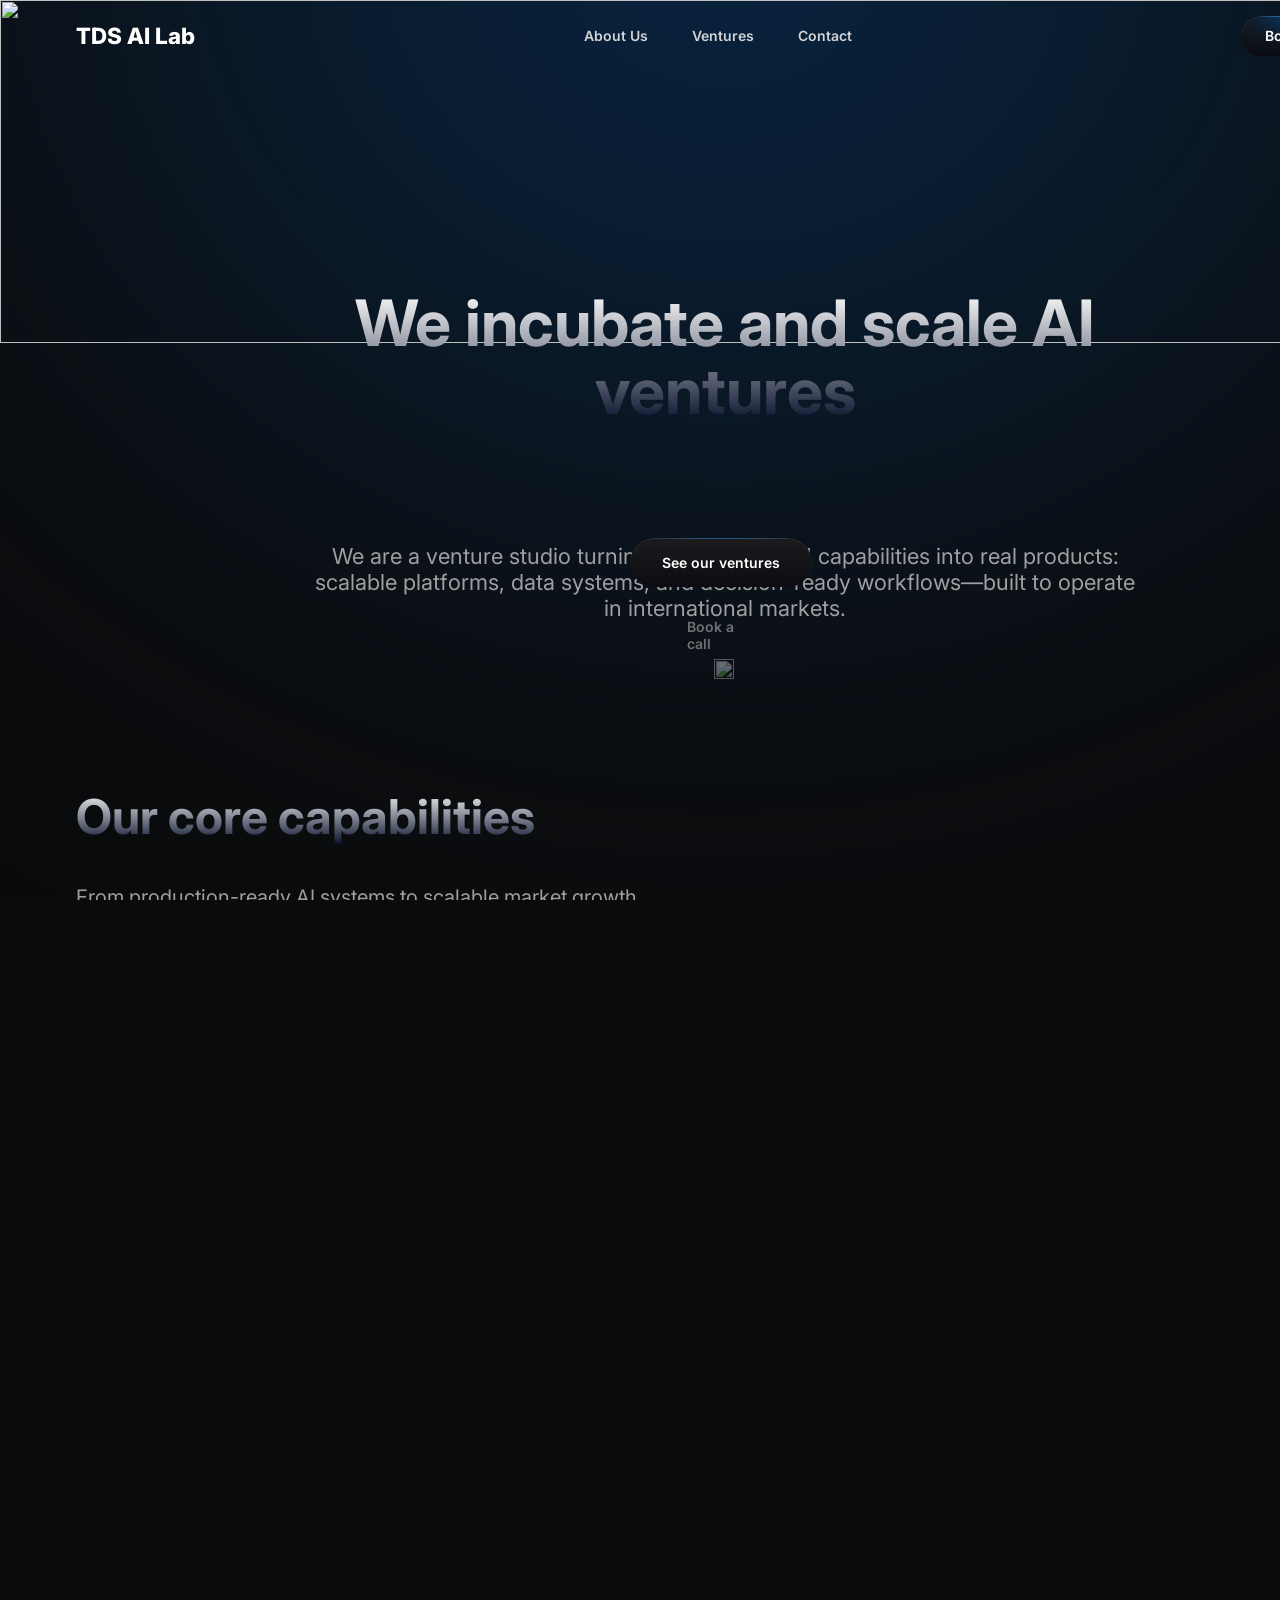
==== commit b33fbd92: "navigation added" ====
--- a/index.html
+++ b/index.html
@@ -60,20 +60,17 @@
         </div>
       </div>
       <div class="top-nav">
-        <div class="text-wrapper-8">TDS AI Lab</div>
+        <a href="index.html" class="text-wrapper-8">TDS AI Lab</a>
         <div class="tabs">
-          <div class="account">
-            <div class="text"><div class="text-wrapper-9">About Us</div></div>
-          </div>
-          <div class="account">
+          <a href="about.html" class="account">
+            <div class="text"><div class="text-wrapper-10">About Us</div></div>
+          </a>
+          <a href="ventures.html" class="account">
             <div class="text"><div class="text-wrapper-10">Ventures</div></div>
-          </div>
-          <div class="account">
-            <div class="text"><div class="text-wrapper-10">Playbook</div></div>
-          </div>
-          <div class="account">
+          </a>
+          <a href="contact.html" class="account">
             <div class="text"><div class="text-wrapper-10">Contact</div></div>
-          </div>
+          </a>
         </div>
         <div class="buttone">
           <div class="ellipse-2"></div>
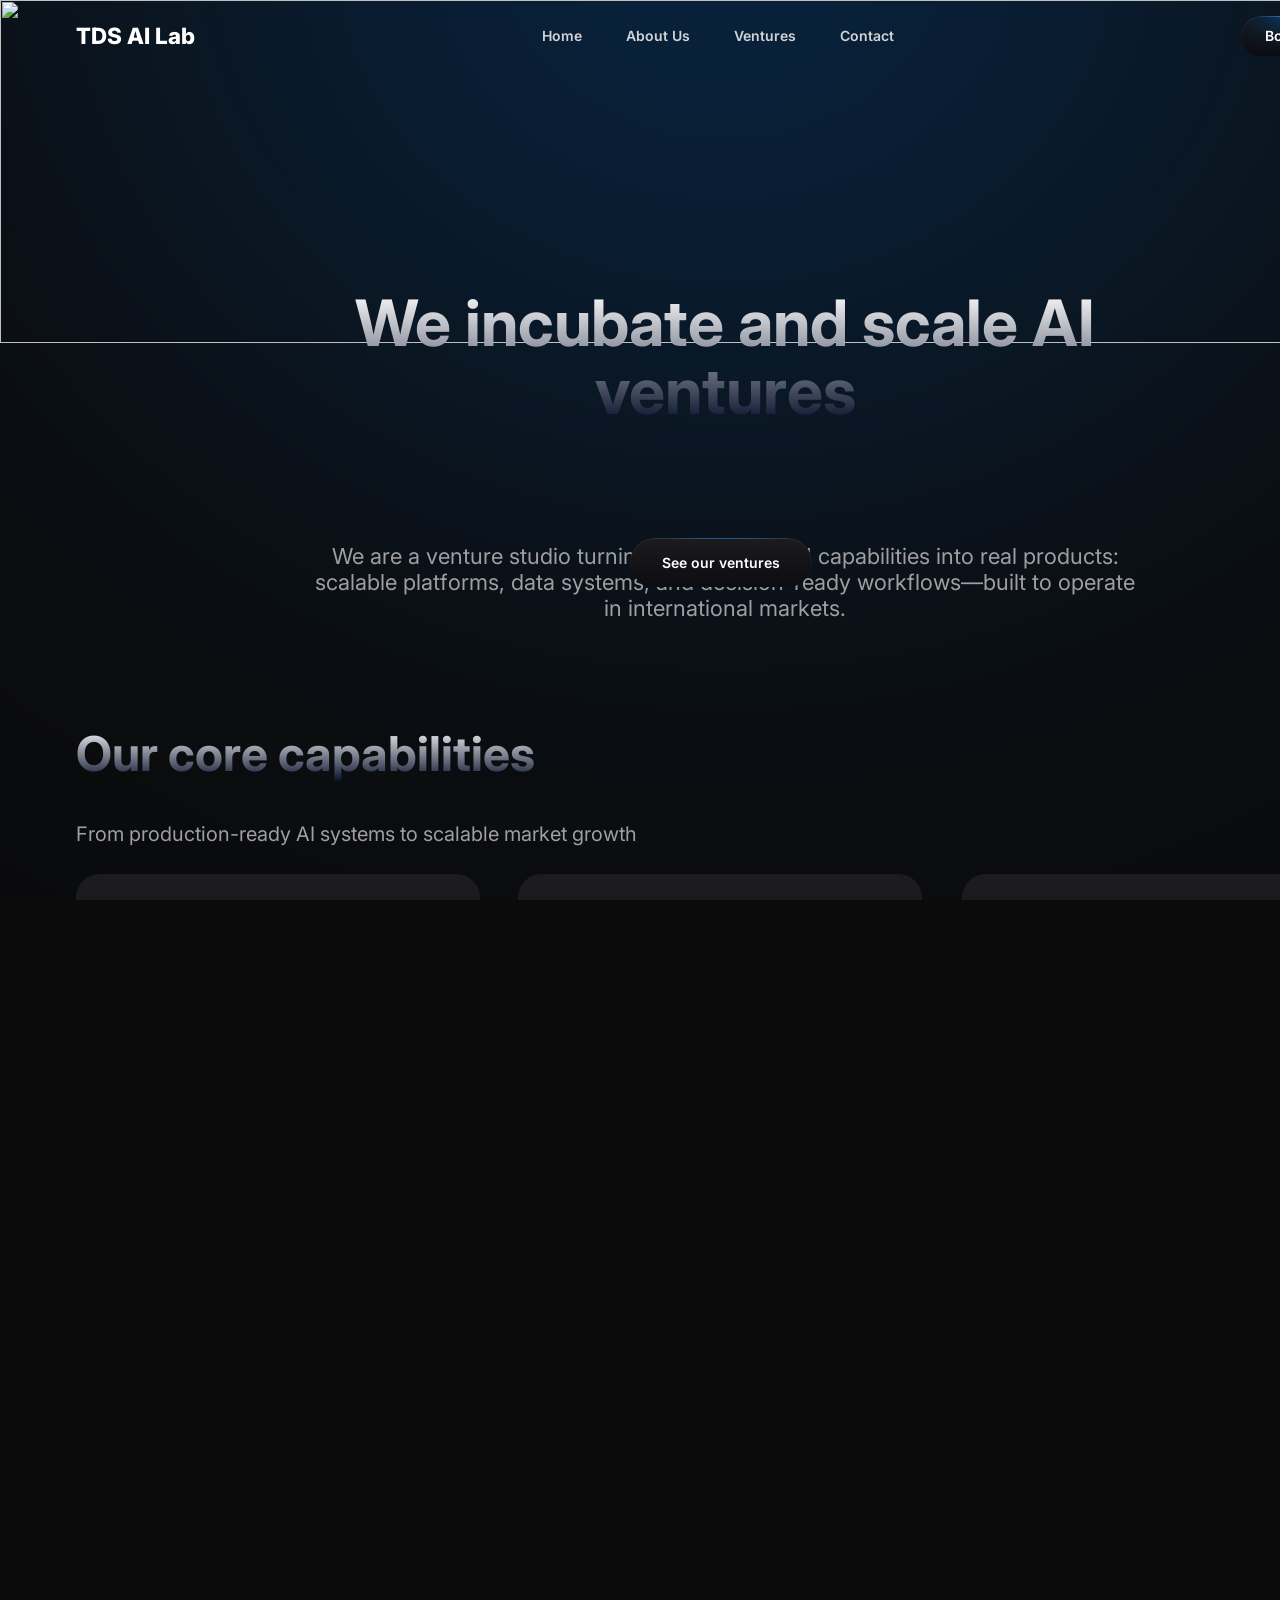
==== commit 85385511: "contacts activates + minor styling" ====
--- a/index.html
+++ b/index.html
@@ -18,15 +18,19 @@
               systems, and decision-ready workflows—built to operate in international markets.
             </p>
           </div>
-          <div class="frame-2">
+          <!-- <div class="frame-2">
             <div class="text-wrapper-2">Book a call</div>
-            <img class="icon-arrow-right" src="https://c.animaapp.com/CDlBEtmH/img/icon-arrow-right.svg" />
-          </div>
+              <button class="frame-2-link" onclick="window.location.href='contact.html'">
+                <div class="text-wrapper-2">Book a call</div>
+                <img class="icon-arrow-right" src="https://c.animaapp.com/CDlBEtmH/img/icon-arrow-right.svg" />
+              </button>
+          </div> -->
         </div>
-        <button class="button">
+        <a href="ventures.html" class="button">
           <div class="rectangle"></div>
           <div class="text-wrapper-3">See our ventures</div>
-        </button>
+        </a>
+
       </div>
       <div class="core-capabilities">
         <div class="text-wrapper-4">Our core capabilities</div>
@@ -62,6 +66,9 @@
       <div class="top-nav">
         <a href="index.html" class="text-wrapper-8">TDS AI Lab</a>
         <div class="tabs">
+          <a href="index.html" class="account">
+            <div class="text"><div class="text-wrapper-10">Home</div></div>
+          </a>
           <a href="about.html" class="account">
             <div class="text"><div class="text-wrapper-10">About Us</div></div>
           </a>
@@ -72,11 +79,11 @@
             <div class="text"><div class="text-wrapper-10">Contact</div></div>
           </a>
         </div>
-        <div class="buttone">
+        <a href="contact.html" class="buttone">
           <div class="ellipse-2"></div>
           <div class="text-wrapper-3">Book a call</div>
           <div class="rectangle-2"></div>
-        </div>
+        </a>
       </div>
       <div class="products">
         <div class="artificial">
@@ -90,11 +97,11 @@
           <p class="text-wrapper-12">
             Company intelligence and lead-generation workflows: enrichment, reports, and decision-ready insights.
           </p>
-          <button class="button-2">
+          <a href="https://profilewave.com" target="_blank" class="button-2">
             <div class="rectangle"></div>
-            <div class="text-wrapper-3">Visit profilewave.com</div>
+            <div class="text-wrapper-3">Visit profilewave</div>
             <img class="icon-arrow-right-2" src="https://c.animaapp.com/CDlBEtmH/img/icon-arrow-right-3.svg" />
-          </button>
+          </a>
           <div class="i-pad">
             <img class="image" src="https://c.animaapp.com/CDlBEtmH/img/image.png" />
             <img class="frame-3" src="https://c.animaapp.com/CDlBEtmH/img/frame-1.png" />
@@ -105,11 +112,11 @@
           <p class="text-wrapper-12">
             AI intelligence platform transforming diverse inputs into modular insights for dashboards and workflows.
           </p>
-          <button class="button-3">
+          <a href="https://ainnov8.ai" target="_blank" class="button-3">
             <div class="rectangle"></div>
-            <div class="text-wrapper-3">Visit ainnov8.com</div>
+            <div class="text-wrapper-3">Visit ainnov8</div>
             <img class="icon-arrow-right-2" src="https://c.animaapp.com/CDlBEtmH/img/icon-arrow-right-3.svg" />
-          </button>
+          </a>
           <div class="i-pad">
             <img class="image-2" src="https://c.animaapp.com/CDlBEtmH/img/image-1.png" />
             <img class="frame-3" src="https://c.animaapp.com/CDlBEtmH/img/frame-1.png" />
@@ -153,10 +160,11 @@
           We incubate, engineer, and scale AI-first companies with strong technical foundations and market access.
         </p>
         <button class="button-4">
-          <div class="rectangle"></div>
-          <div class="text-wrapper-3">Book a Call</div>
-          <img class="icon-arrow-right-2" src="https://c.animaapp.com/CDlBEtmH/img/icon-arrow-right-3.svg" />
-        </button>
+          <button class="button-4" onclick="window.location.href='contact.html'">
+            <div class="rectangle"></div>
+            <div class="text-wrapper-3">Book a Call</div>
+            <img class="icon-arrow-right-2" src="https://c.animaapp.com/CDlBEtmH/img/icon-arrow-right-3.svg" />
+          </button>
       </div>
     </div>
   </body>
--- a/style.css
+++ b/style.css
@@ -3,6 +3,9 @@
 * {
   -webkit-font-smoothing: antialiased;
   box-sizing: border-box;
+}
+a {
+  cursor: pointer;
 }
 html,
 body {
@@ -321,7 +324,7 @@
 
 .hero-section .core-capabilities {
   position: absolute;
-  top: 713px;
+  top: 650px;
   left: 50%;
   width: 1436px;
   transform: translateX(-50%);
@@ -3186,6 +3189,11 @@
   border: none;
   background: linear-gradient(180deg, rgba(28, 28, 31, 1) 0%, rgba(12, 12, 12, 1) 100%);
   box-sizing: border-box;
+  cursor: pointer;
+  text-decoration: none;
+  color: inherit;
+  pointer-events: auto;
+  z-index: 2;
 }
 
 .contacts .card::before {
@@ -3251,6 +3259,9 @@
   border: none;
   background: linear-gradient(180deg, rgba(28, 28, 31, 1) 0%, rgba(12, 12, 12, 1) 100%);
   box-sizing: border-box;
+  cursor: pointer;
+  text-decoration: none;
+  color: inherit;
 }
 
 .contacts .card-2::before {
@@ -3397,17 +3408,23 @@
 .contacts .div-wrapper {
   display: flex;
   align-items: center;
-  padding: 16px 24px;
+  padding: 10px 16px;
   align-self: stretch;
   width: 100%;
+  min-height: 38px;
   flex: 0 0 auto;
   background-color: #1a1a1d;
   border-radius: 999px;
-  gap: 24px;
+  gap: 16px;
   position: relative;
   overflow: hidden;
   border: none;
   box-sizing: border-box;
+}
+
+.contacts .buttone-2 {
+  min-height: 96px;
+  padding: 12px 18px;
 }
 
 .contacts .div-wrapper::before {
@@ -3424,6 +3441,69 @@
   pointer-events: none;
 }
 
+.contacts .contact-input,
+.contacts .contact-textarea {
+  width: 100%;
+  background: transparent;
+  border: none;
+  outline: none;
+  color: #ffffff;
+  font-family: "Inter", Helvetica;
+  font-size: 14px;
+  line-height: 20px;
+}
+
+.contacts .contact-input::placeholder,
+.contacts .contact-textarea::placeholder {
+  color: rgba(255, 255, 255, 0.6);
+  background: transparent;
+  font-size: 14px;
+}
+
+.contacts .contact-textarea {
+  min-height: 100px;
+  resize: vertical;
+  height: 100%;
+  background: transparent;
+  border: none;
+  color: #ffffff;
+}
+
+.contacts .input-5 .tags label {
+  display: inline-flex;
+  align-items: center;
+  gap: 8px;
+  color: #ffffff;
+  cursor: pointer;
+  border: 1px solid rgba(255, 255, 255, 0.3);
+  border-radius: 999px;
+  padding: 8px 12px;
+  background: transparent;
+}
+
+.contacts .input-5 .tags input[type="radio"] {
+  display: none;
+}
+
+.contacts .input-5 .tags input[type="radio"] + div,
+.contacts .input-5 .tags input[type="radio"] + div {
+  margin: 0;
+}
+
+.contacts .input-5 .tags input[type="radio"]:checked + div {
+  color: #007bff;
+  background: transparent;
+  font-weight: 400;
+  padding: 0;
+  border: none;
+}
+
+.contacts .input-5 .tags input[type="radio"]:checked ~ .text-wrapper-11,
+.contacts .input-5 .tags input[type="radio"]:checked ~ .text-wrapper-12 {
+  color: #007bff;
+}
+
+
 .contacts .text-wrapper-9 {
   position: relative;
   width: fit-content;
@@ -3536,9 +3616,10 @@
   flex: 0 0 auto;
 }
 
-.contacts .frame {
-  background-color: #007fff1f;
-  border-color: #007fff3d;
+.contacts .frame,
+.contacts .frame-2 {
+  background-color: transparent;
+  border-color: rgba(255,255,255,0.3);
   display: inline-flex;
   flex-direction: column;
   align-items: center;
@@ -3550,21 +3631,48 @@
   border: 1px solid;
 }
 
-.contacts .text-wrapper-11 {
+.contacts .text-wrapper-11,
+.contacts .text-wrapper-12 {
   position: relative;
   width: fit-content;
   margin-top: -1px;
   font-family: "Inter", Helvetica;
   font-weight: 400;
-  color: #007fff;
+  color: #b2b5bb;
   font-size: 14px;
   letter-spacing: 0;
   line-height: normal;
 }
 
+.contacts .input-5 .tags input[type="radio"]:checked + .text-wrapper-11,
+.contacts .input-5 .tags input[type="radio"]:checked + .text-wrapper-12 {
+  color: #007bff;
+  background: transparent;
+  font-weight: 700;
+  border: none;
+  outline: none;
+  box-shadow: none;
+}
+
+.contacts .input-5 .tags label {
+  border-color: rgba(255, 255, 255, 0.3) !important;
+  background: transparent !important;
+}
+
+
+.contacts .frame,
 .contacts .frame-2 {
-  background-color: #1a1a1d;
-  border-color: #ffffff3d;
+  border-color: rgba(255, 255, 255, 0.3);
+}
+
+.contacts .input-5 .tags input[type="radio"]:checked + .text-wrapper-11,
+.contacts .input-5 .tags input[type="radio"]:checked + .text-wrapper-12 {
+  font-weight: 600;
+}
+
+.contacts .frame-2 {
+  background-color: transparent;
+  border-color: rgba(255,255,255,0.3);
   display: inline-flex;
   flex-direction: column;
   align-items: center;
@@ -3664,4 +3772,5 @@
   font-size: 16px;
   letter-spacing: 0;
   line-height: normal;
-}+}
+
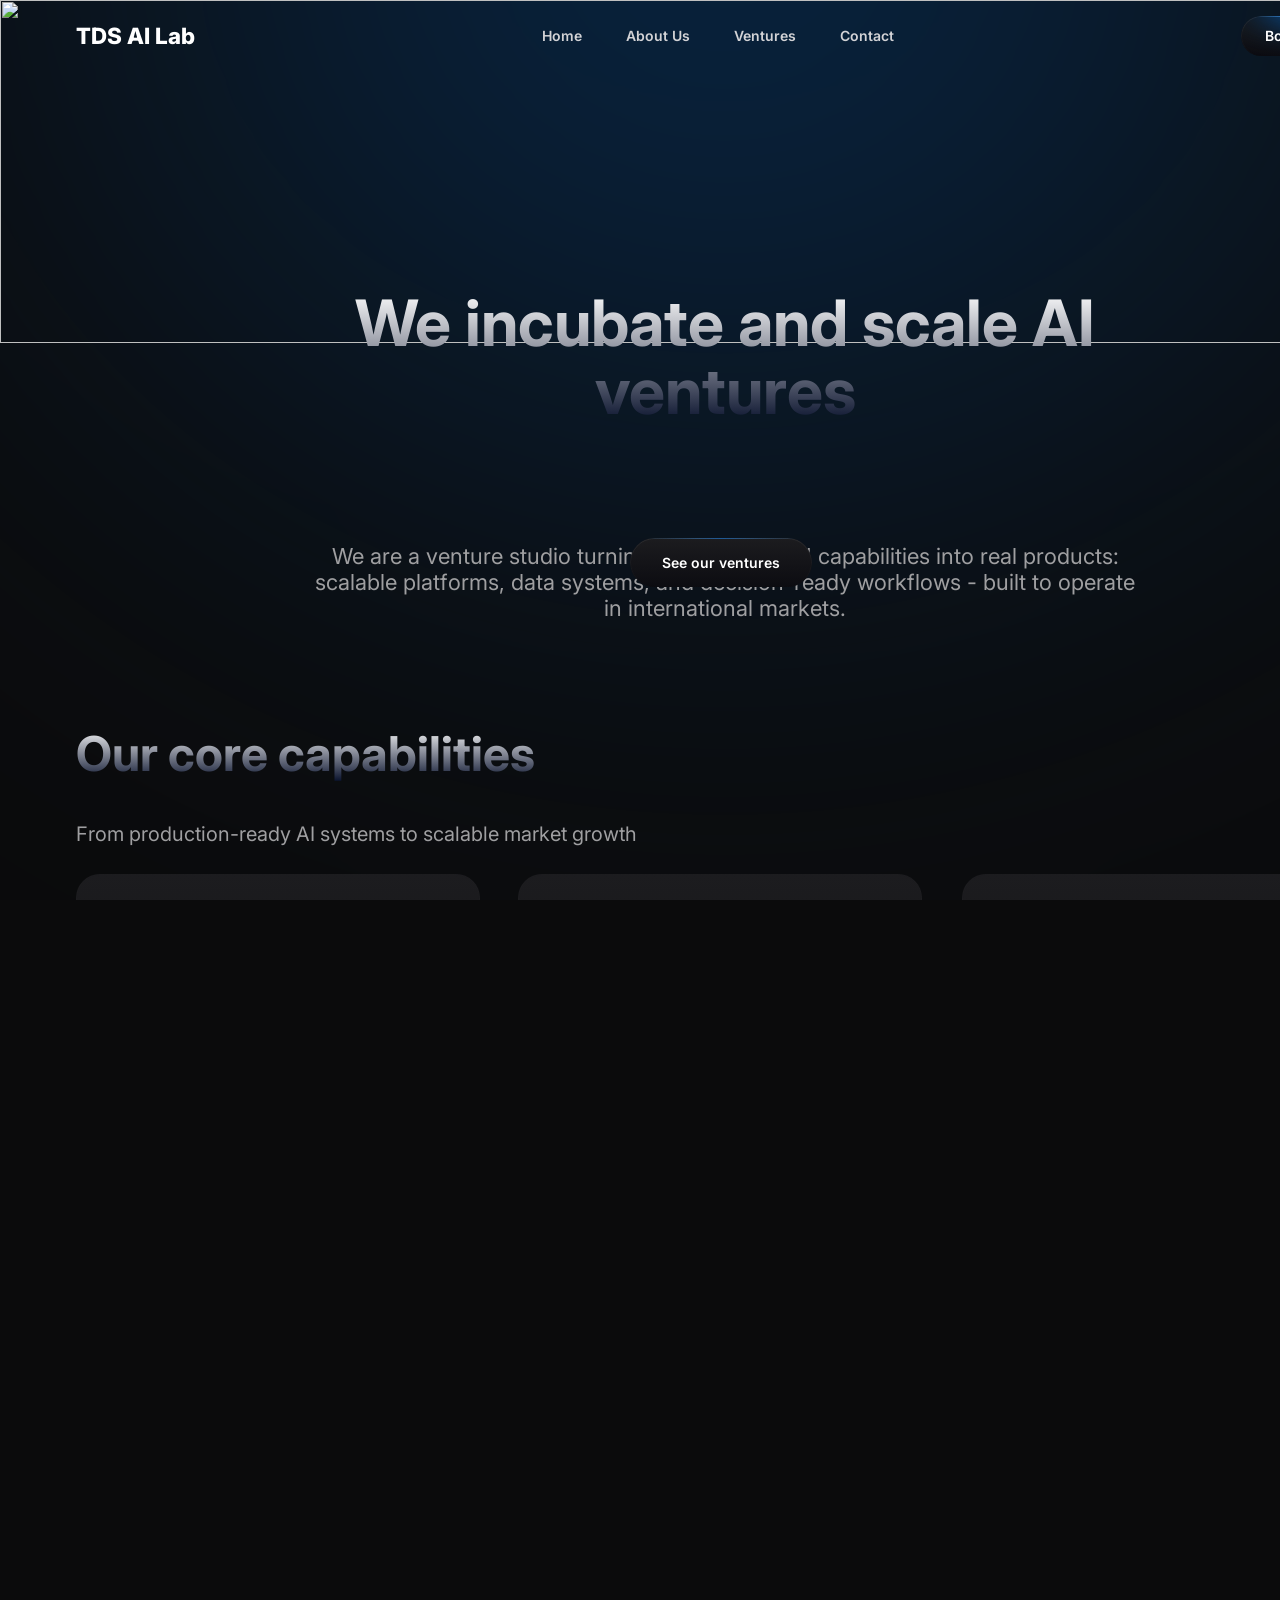
==== commit 8262d812: "spelling corrected" ====
--- a/index.html
+++ b/index.html
@@ -15,7 +15,7 @@
             <p class="text-wrapper">We incubate and scale AI ventures</p>
             <p class="p">
               We are a venture studio turning cutting-edge AI capabilities into real products: scalable platforms, data
-              systems, and decision-ready workflows—built to operate in international markets.
+              systems, and decision-ready workflows - built to operate in international markets.
             </p>
           </div>
           <!-- <div class="frame-2">
